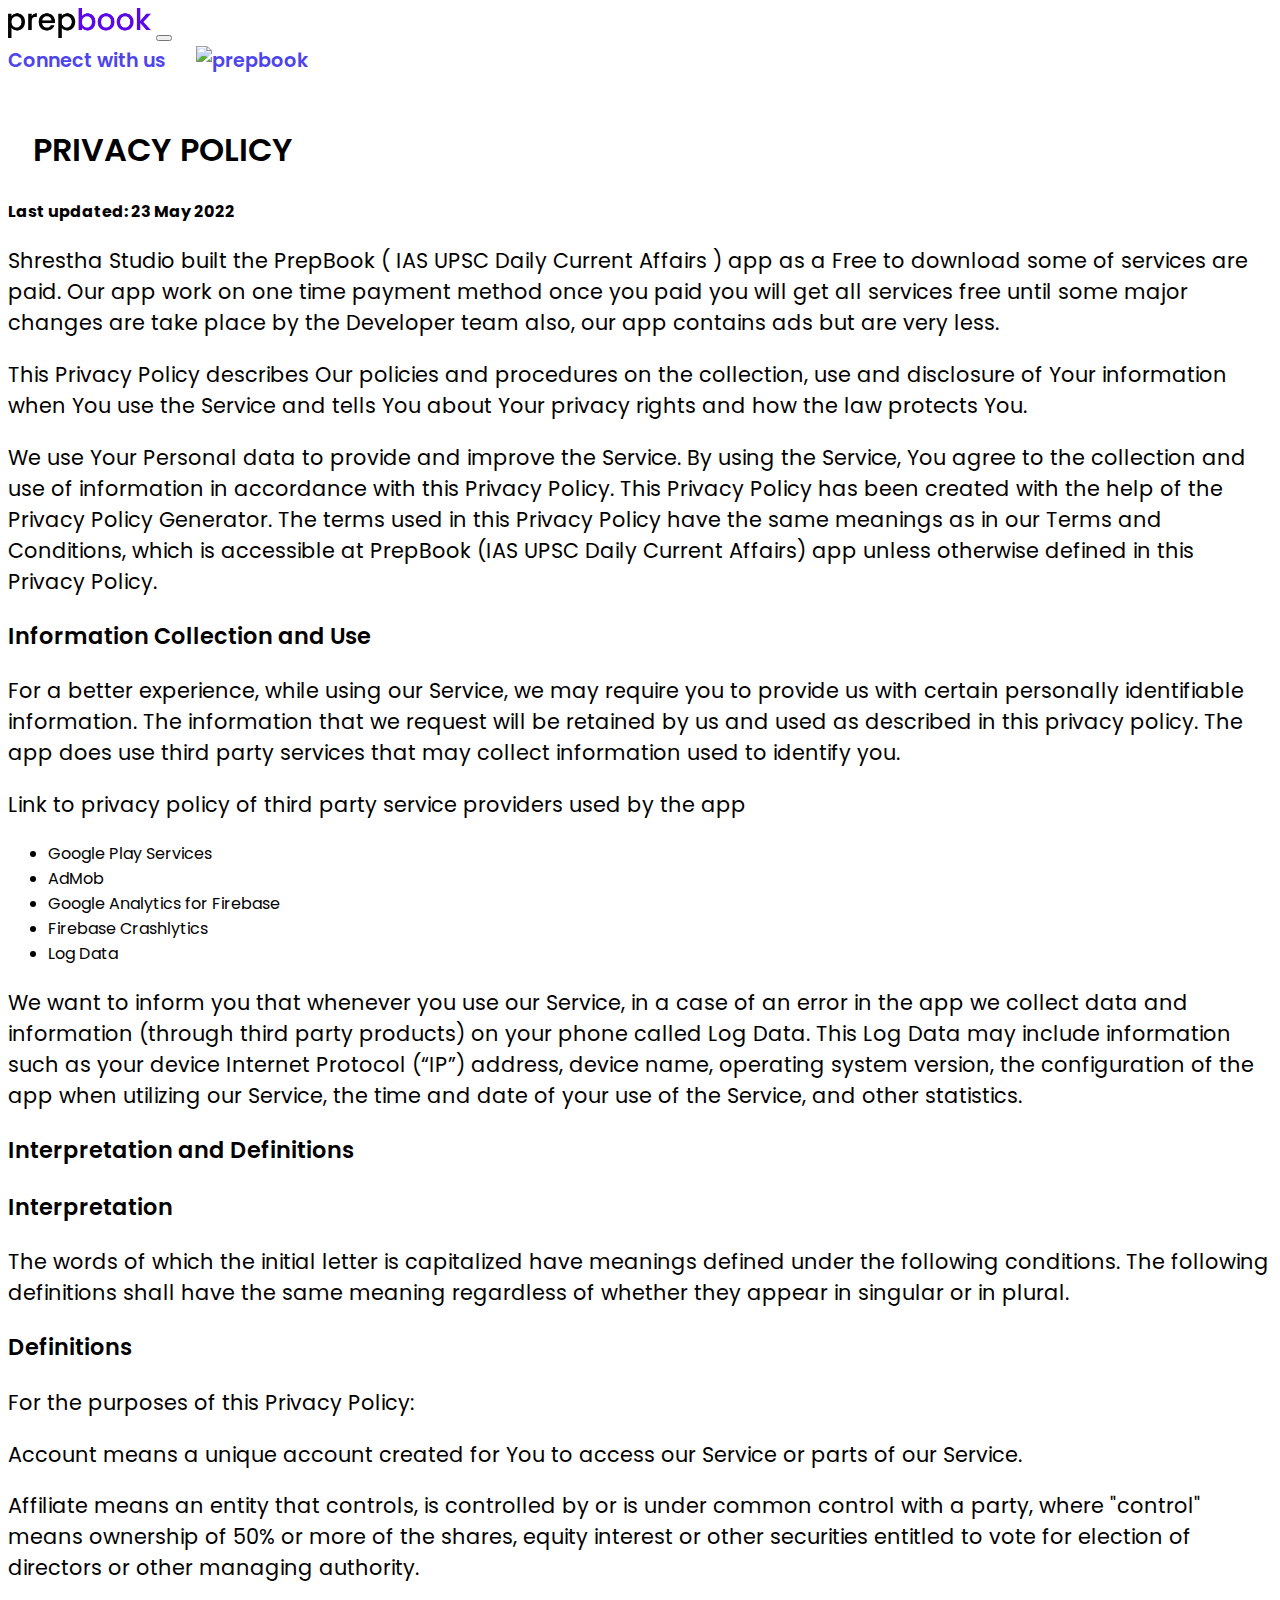
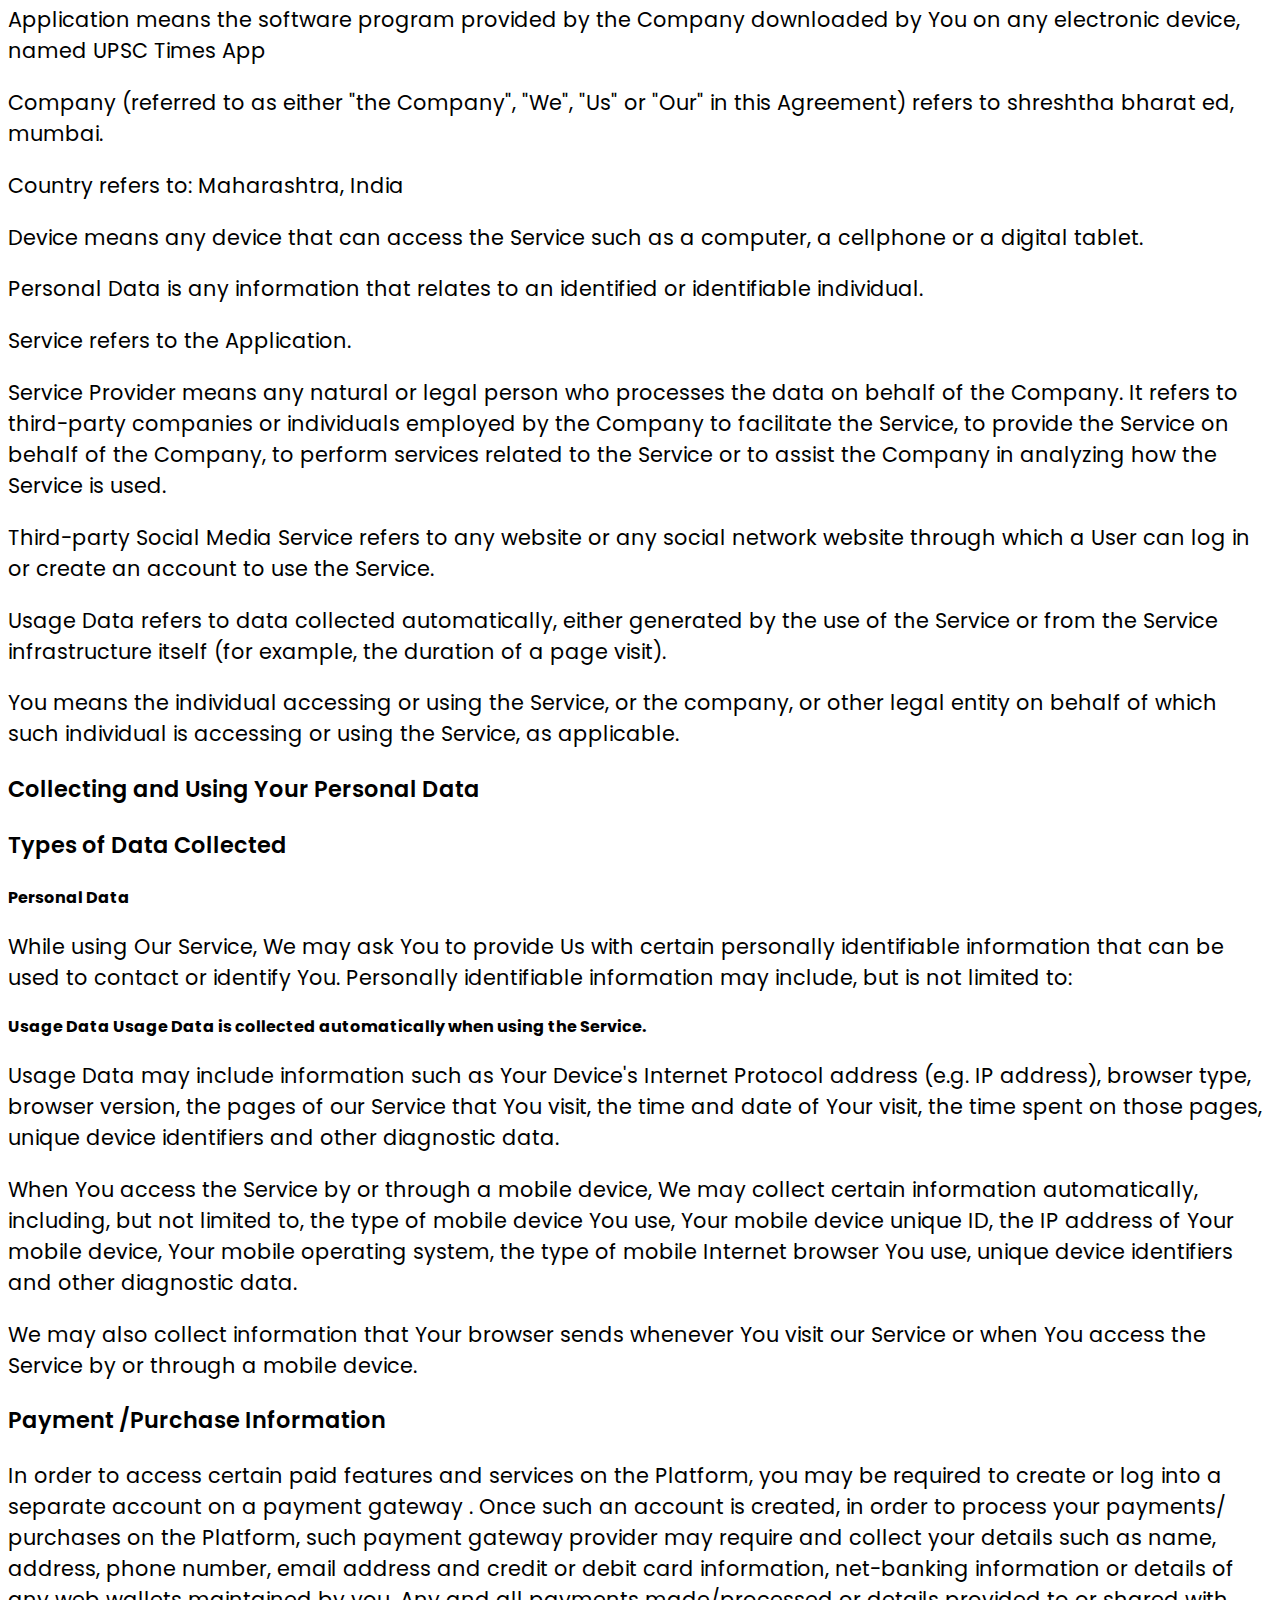
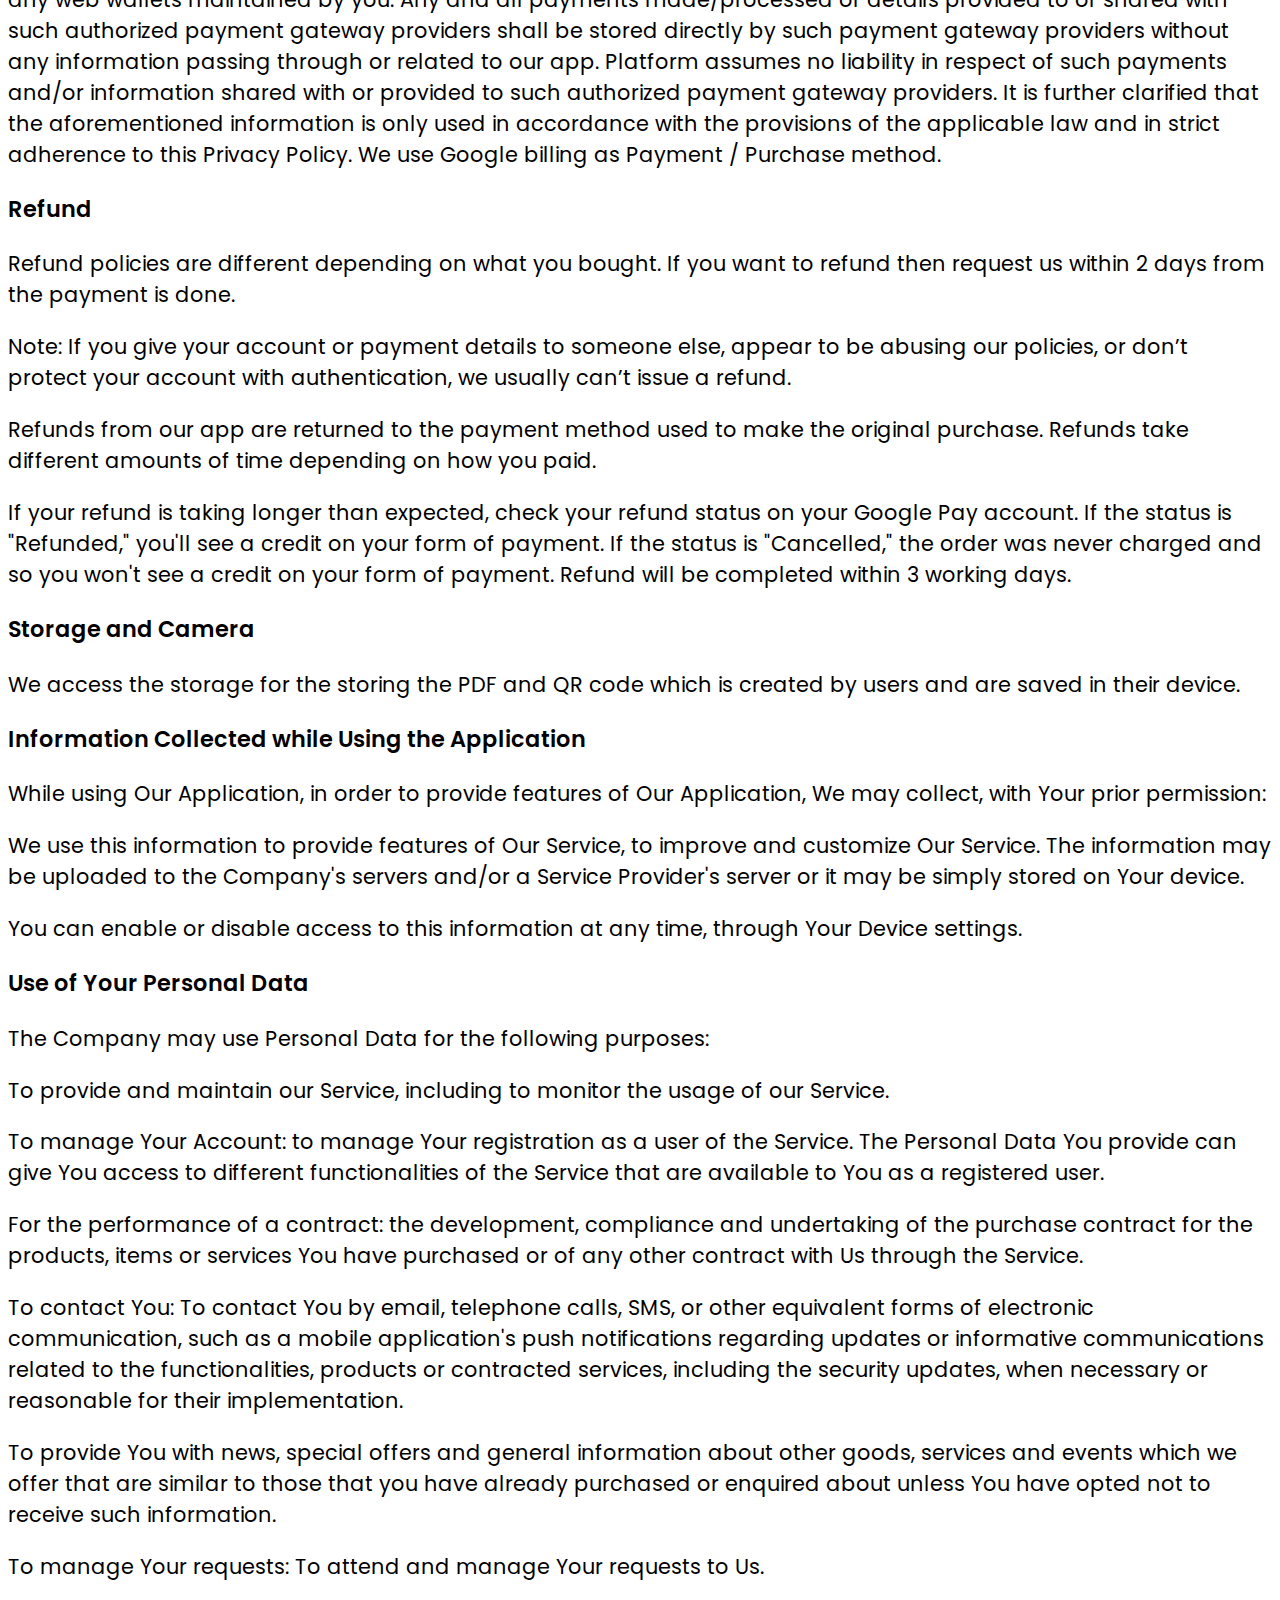
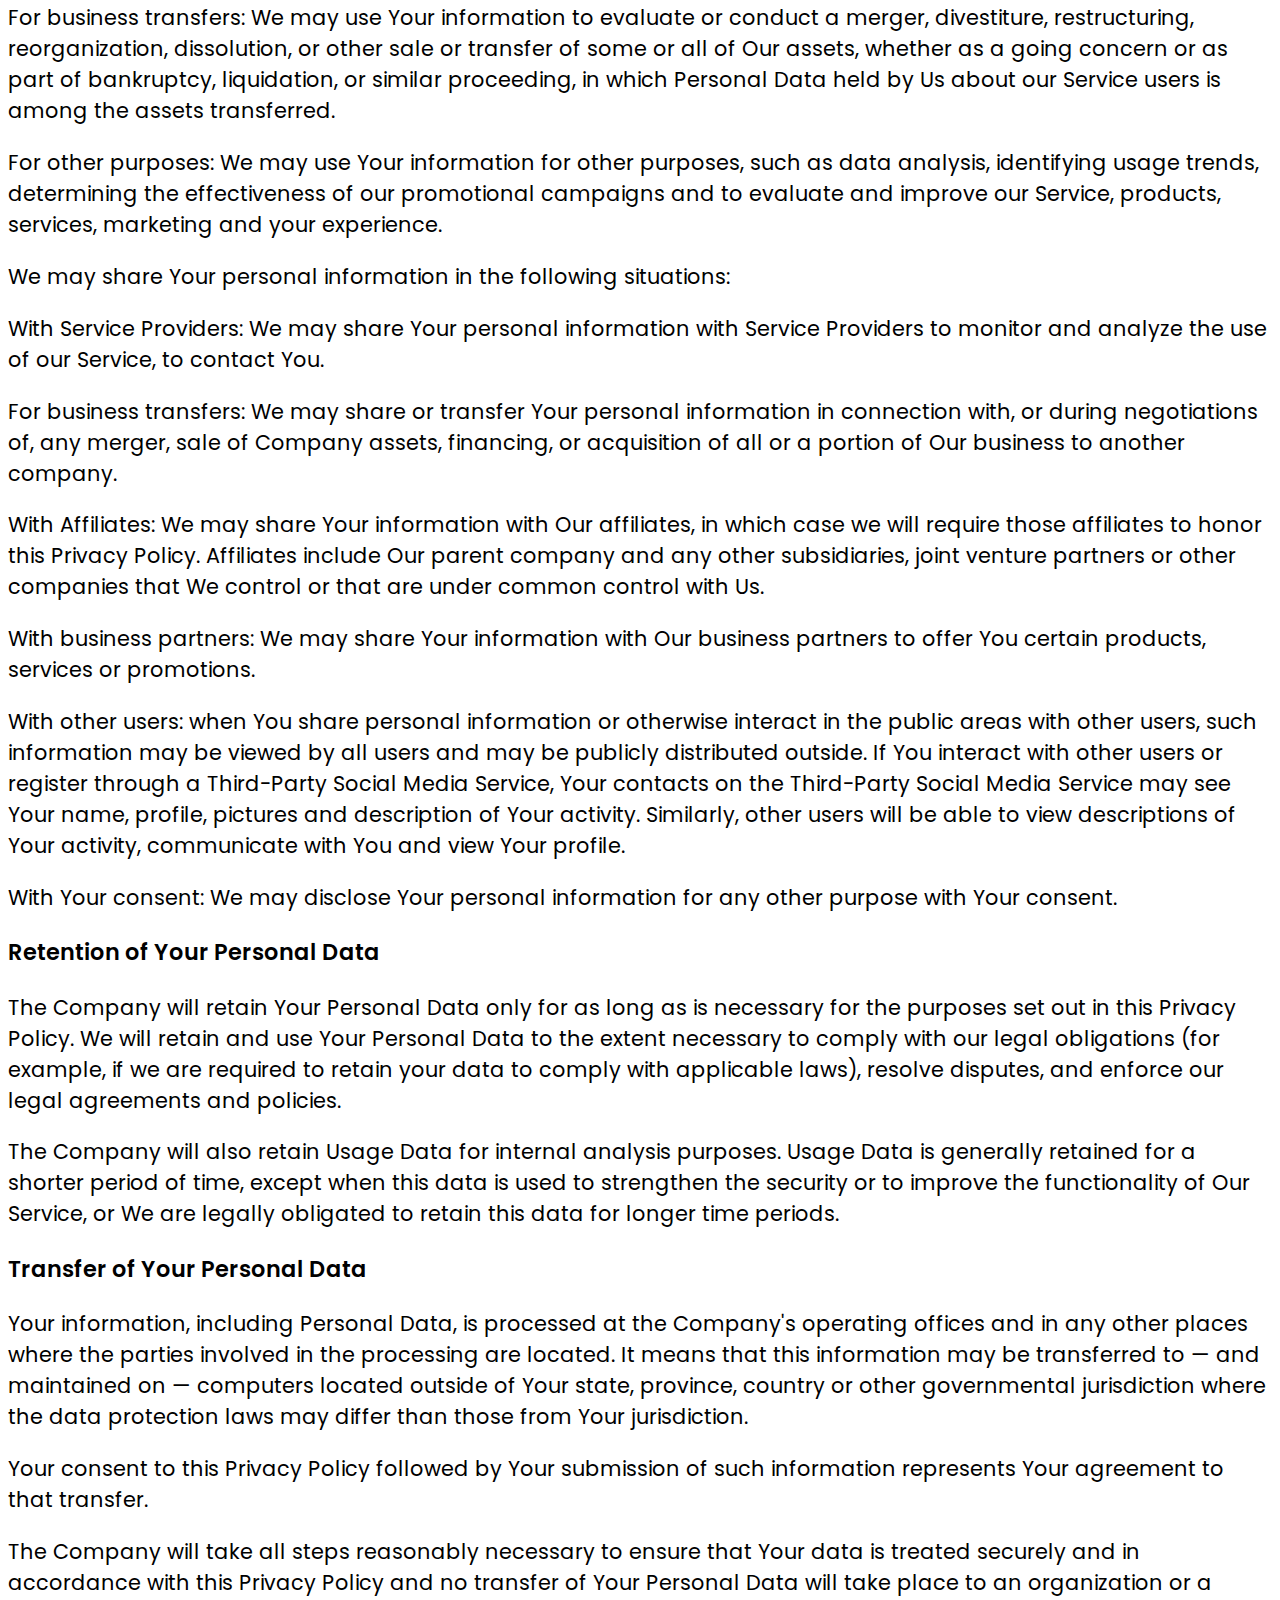
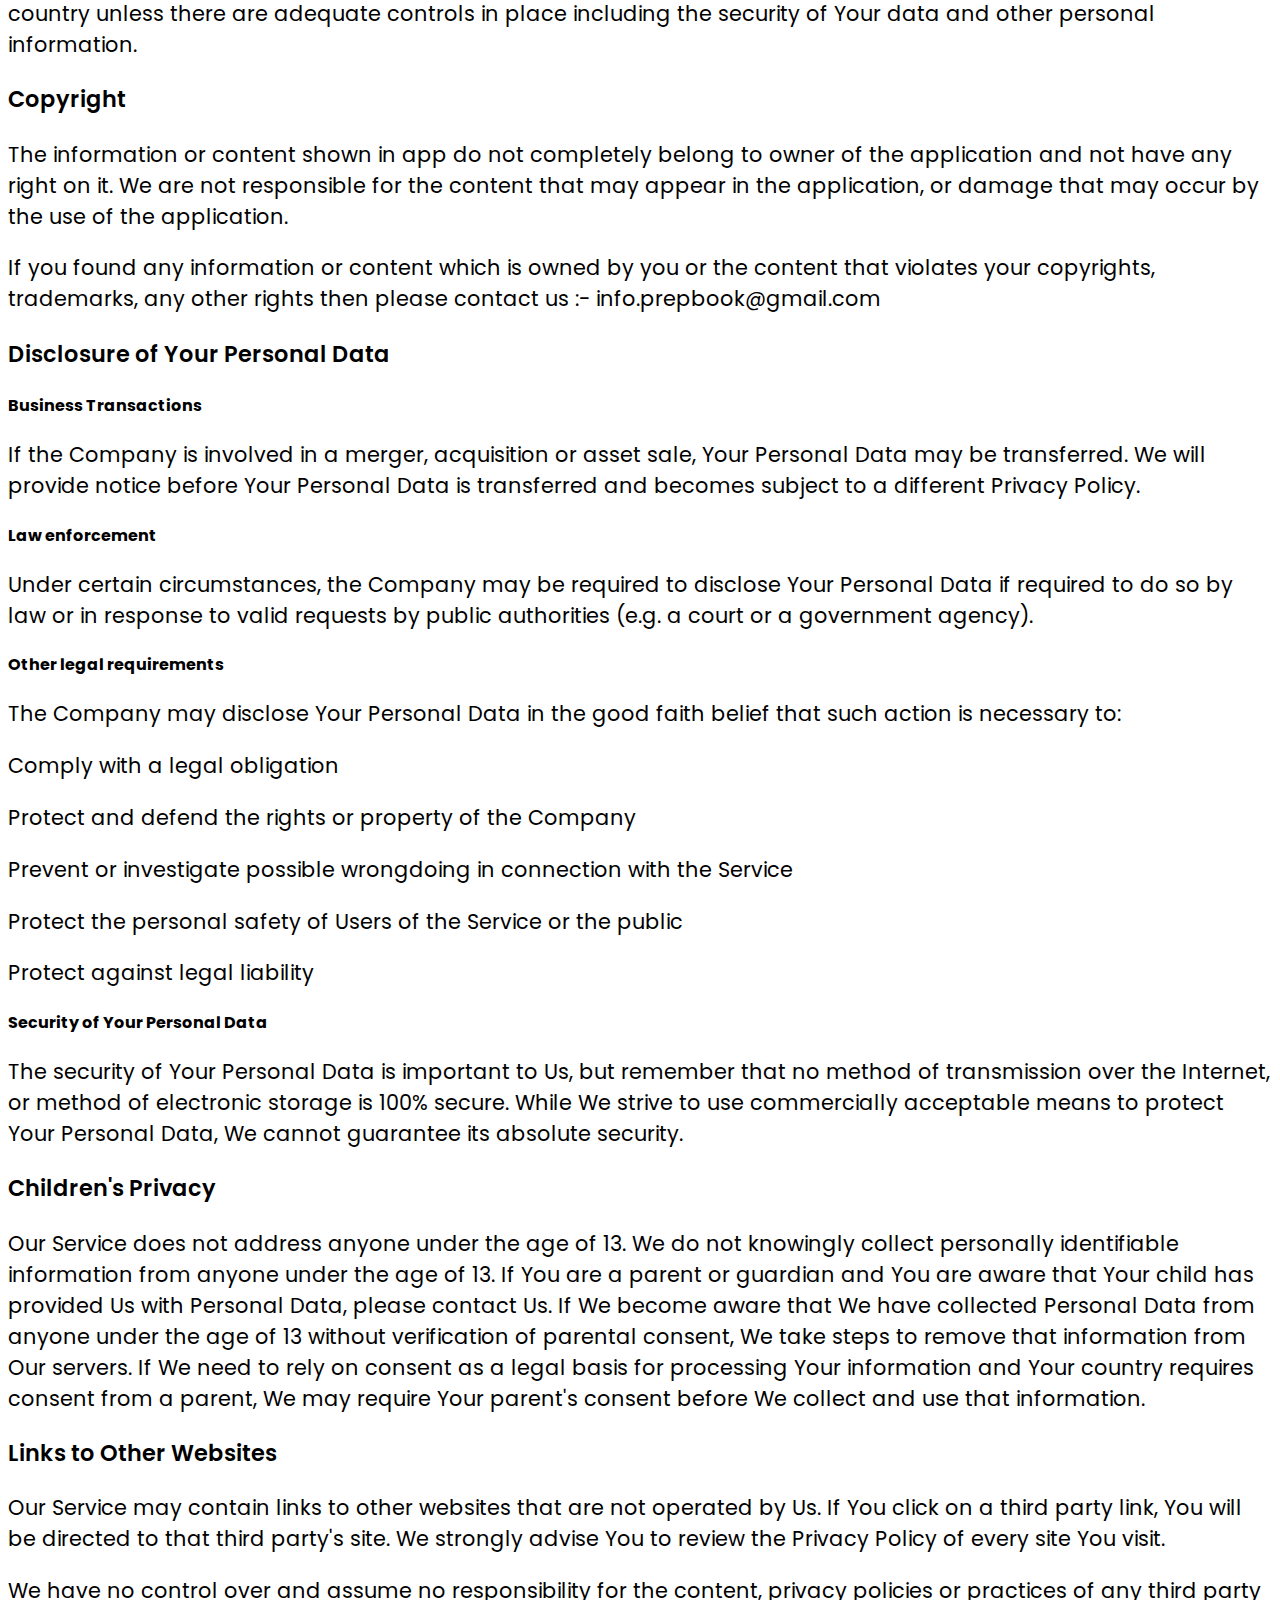
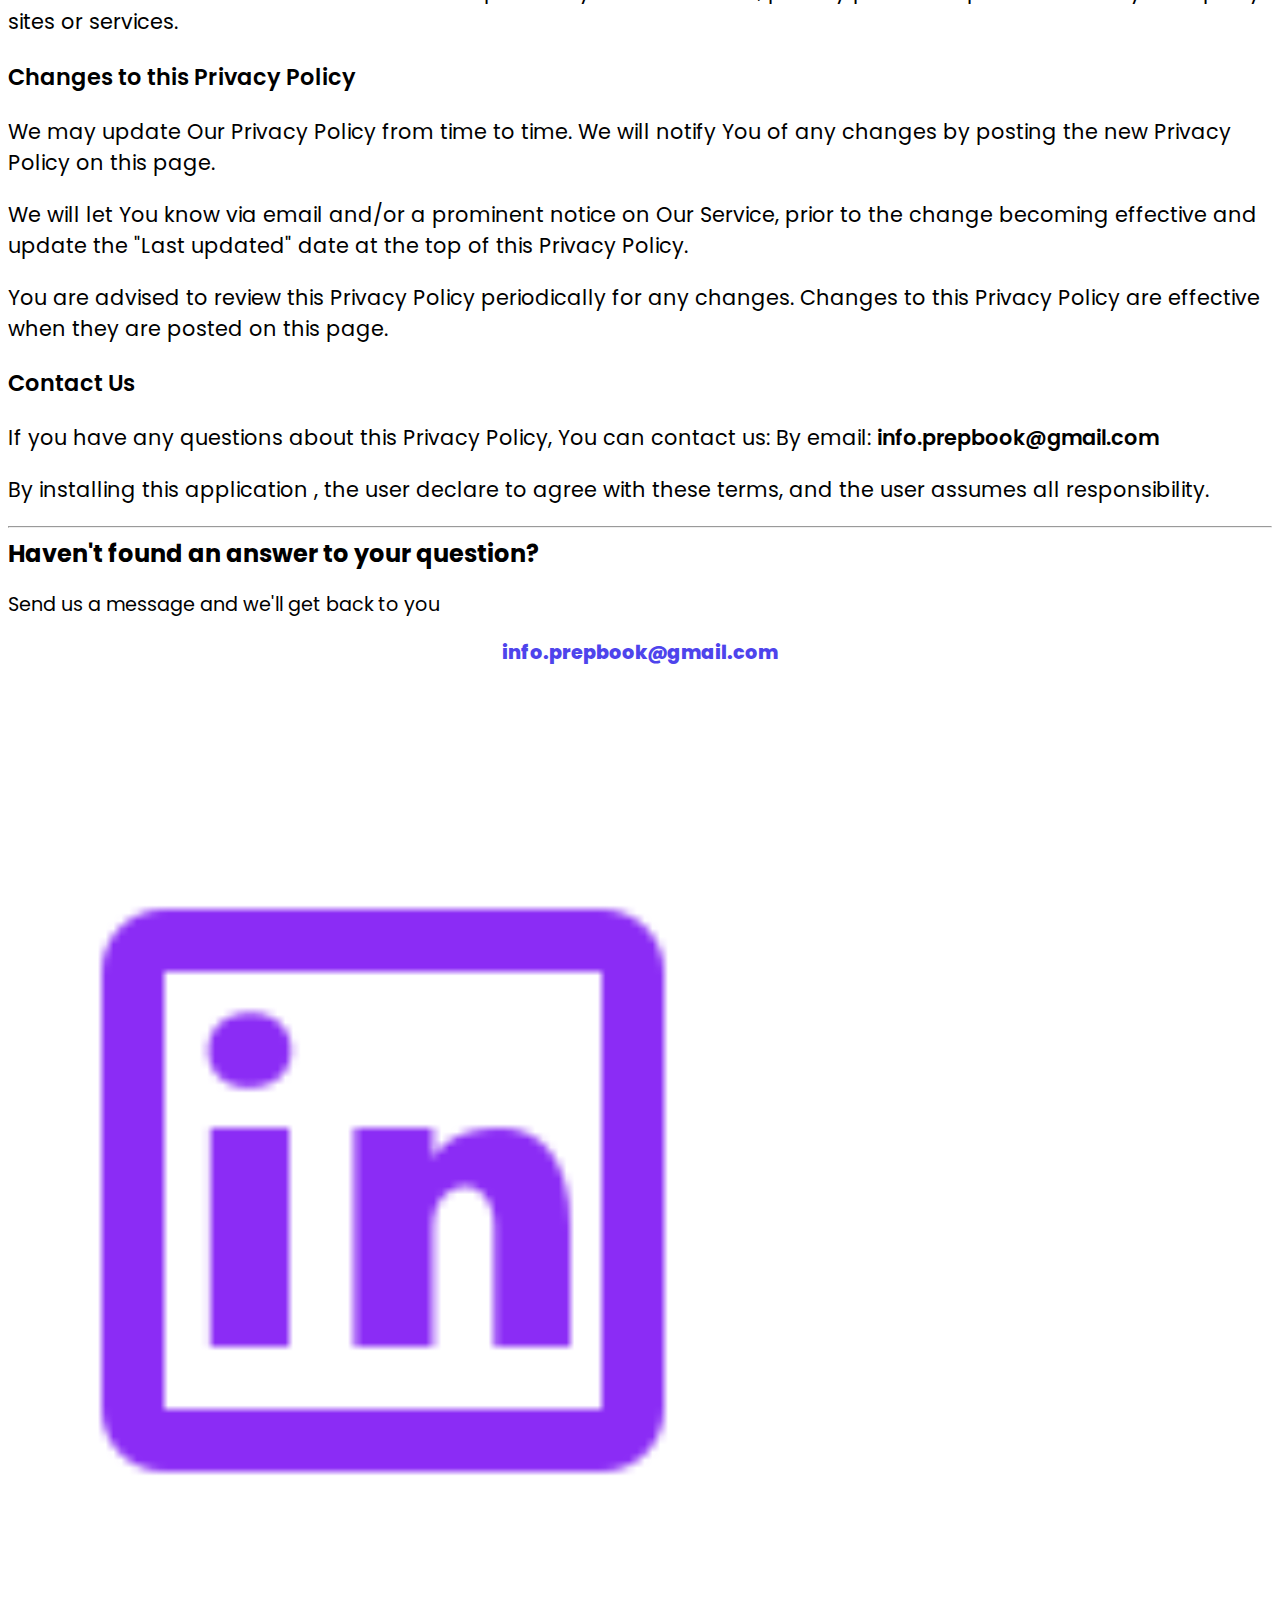
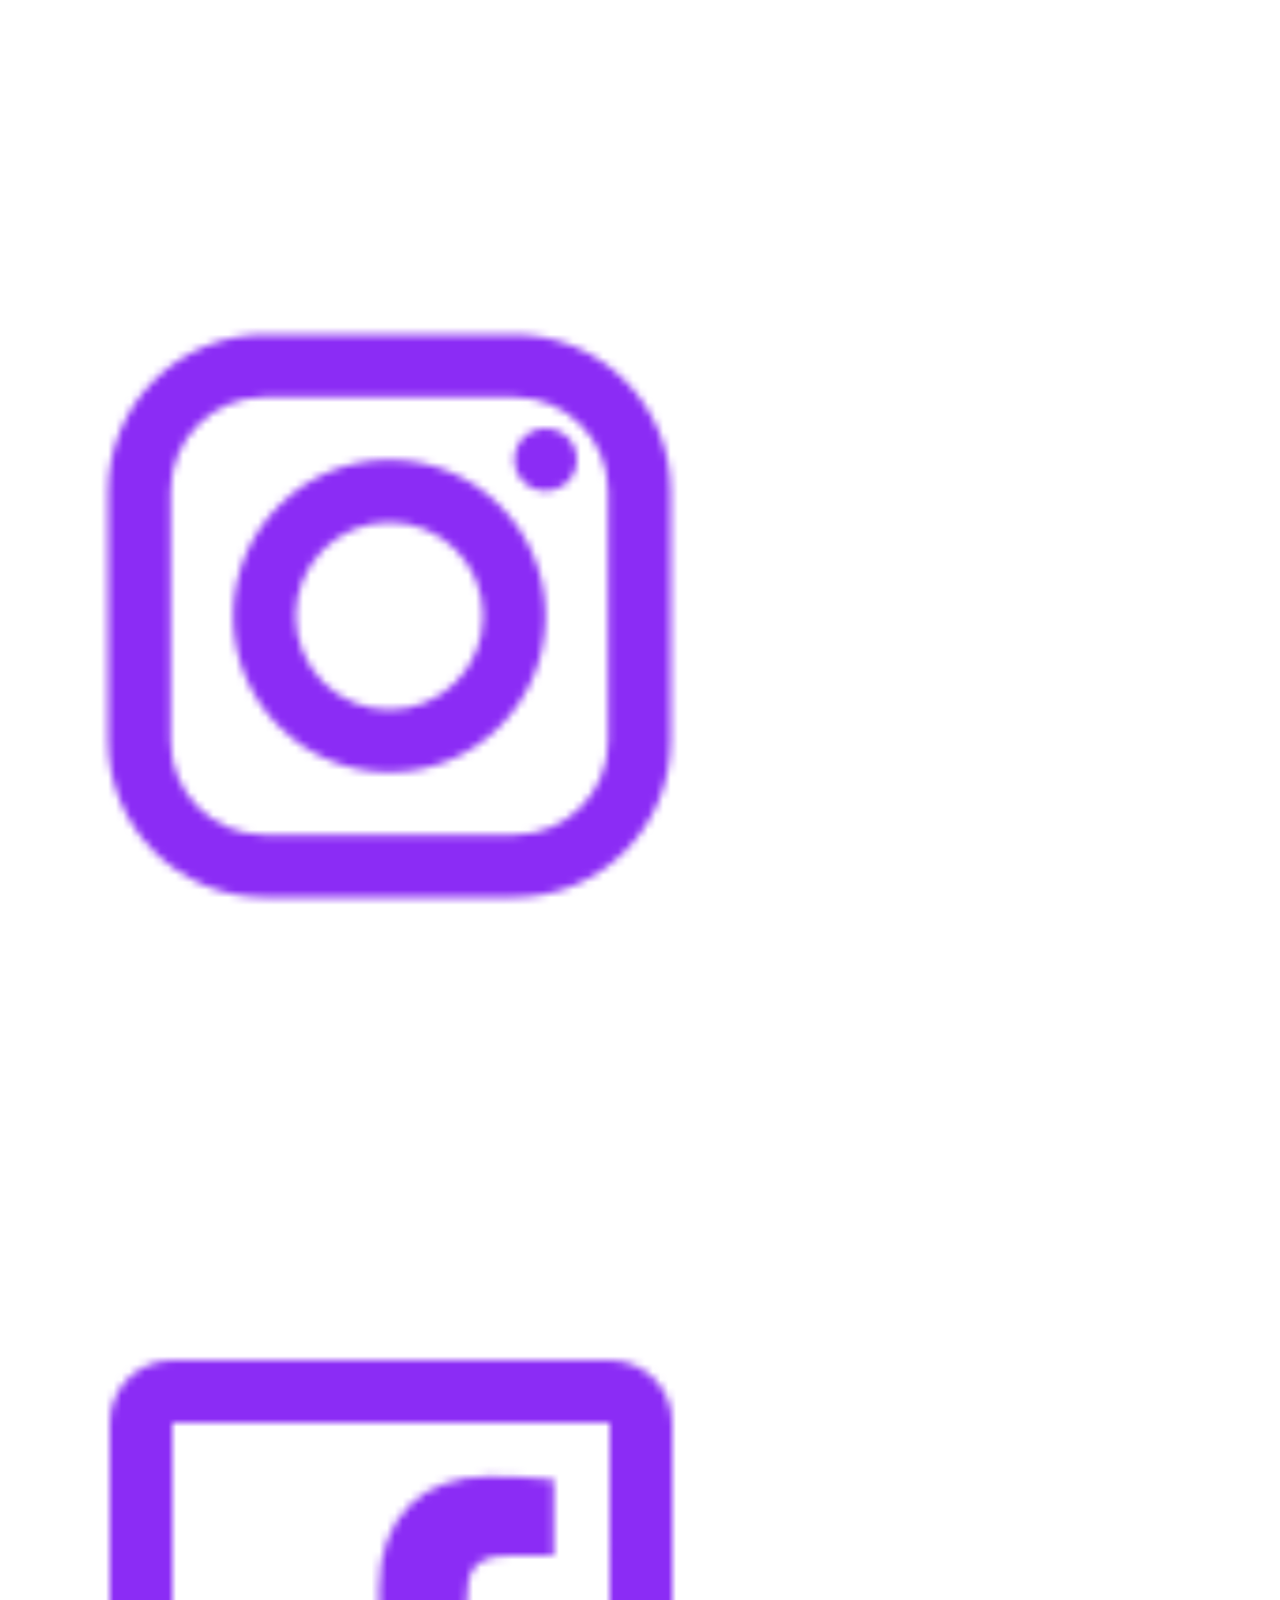
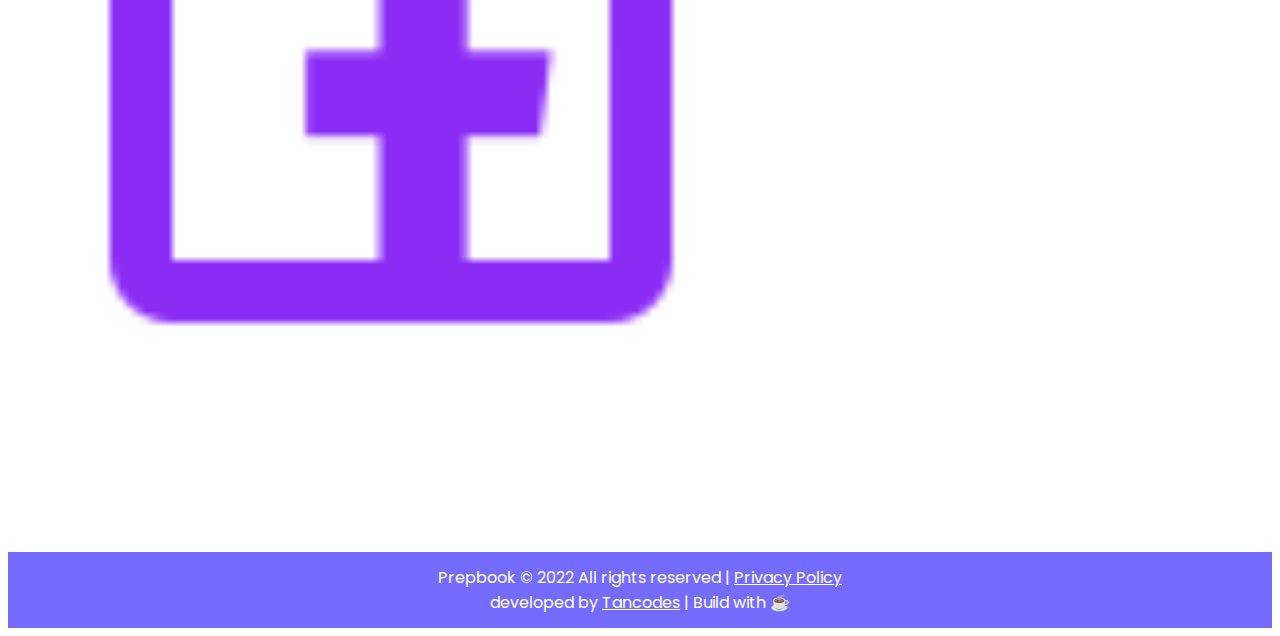
==== privacypolicy.html @ ccde42cd "updated code" ====
<!doctype html>
<html lang="en">
    <head>
        <meta charset="utf-8">
        <meta name="viewport" content="width=device-width, initial-scale=1.0">
        <meta http-equiv="x-ua-compatible" content="ie=edge"/>
        <meta name="HandheldFriendly" content="true"/> 
        <meta name="author" content="PrepBook" />
        <meta name="description" content="Top-grossing app in UPSC category"/>
        <meta name="keywords" content="UpscMpsc , UPSC, MPSC , upsctimes-app, PrepBook , news , notes, CSE, IAS , current affairs, GK" />
        <meta name="robots" content="index, follow" />
        <title>PrepBook | Privacy Policy </title>
    
        <!-- Fav icon -->
        <link rel="apple-touch-icon" sizes="180x180" href="favicon_io/apple-touch-icon.png">
        <link rel="icon" type="image/png" sizes="32x32" href="favicon_io/favicon-32x32.png">
        <link rel="icon" type="image/png" sizes="16x16" href="favicon_io/favicon-16x16.png">
        <link rel="icon" type="image/x-icon" href="favicon_io/favicon.ico">
        <link rel="manifest" href="favicon_io/site.webmanifest">
    
        <!-- Bootstrap 5.2 -->
        <link href="https://cdn.jsdelivr.net/npm/bootstrap@5.2.0-beta1/dist/css/bootstrap.min.css" rel="stylesheet" integrity="sha384-0evHe/X+R7YkIZDRvuzKMRqM+OrBnVFBL6DOitfPri4tjfHxaWutUpFmBp4vmVor" crossorigin="anonymous">
        <!-- Styles -->
        <link rel="stylesheet" href="./css/style.css" />
      </head>

  <body>
     <!-- MAIN CONTAINER -->
    <div class="container-fluid m-0 p-0">

        <!-- ------------------------------------ NAVBAR ------------------------------------  -->
        <nav class="navbar navbar-expand-lg navbar-light bg-light">
            <div class="container-fluid">
            <a class="navbar-brand" href="#">
                <img src="./images/prepbook transparent.png" alt="prepbook" height="30" class="d-inline-block align-text-top " />
            </a>
            <button class="navbar-toggler" type="button" data-bs-toggle="collapse" data-bs-target="#navbarNavAltMarkup" aria-controls="navbarNavAltMarkup" aria-expanded="false" aria-label="Toggle navigation">
                <span class="navbar-toggler-icon"></span>
            </button>
            <div class=" justify-content-end  collapse navbar-collapse " id="navbarNavAltMarkup">
                <div class="navbar-nav justify-content-end">
                <a class="nav-link active connect " aria-current="page" href="#connect">Connect with us</a>
                <a class="nav-link" href="https://play.google.com/store/apps/details?id=com.UpscMpsc.dev.timetoday"><img src="./images/download-btn.svg"  alt="prepbook"  class="d-inline-block align-text-center top-btn m-0 p-0 " /></a>
    
                </div>
            </div>
            </div>
        </nav>

        <!-- content -->
          <h2 class="text-center">PRIVACY POLICY</h2>
          <div class=" container-fluid p-3 privacy-policy">
            <h4>            
                Last updated: 23 May 2022 
            </h4>
            <p>
                Shrestha Studio built the PrepBook ( IAS UPSC Daily Current Affairs ) app as a Free to download some of services are paid. Our app work on one time payment method once you paid you will get all services free until some major changes are take place by the Developer team also, our app contains ads but are very less.
            </p>
            <p>   
                This Privacy Policy describes Our policies and procedures on the collection, use and disclosure of Your information when You use the Service and tells You about Your privacy rights and how the law protects You.
            </p> 
            <p>  
                We use Your Personal data to provide and improve the Service. By using the Service, You agree to the collection and use of information in accordance with this Privacy Policy. This Privacy Policy has been created with the help of the Privacy Policy Generator. The terms used in this Privacy Policy have the same meanings as in our Terms and Conditions, which is accessible at PrepBook (IAS UPSC Daily Current Affairs) app unless otherwise defined in this Privacy Policy. 
            </p> 
            <h3>
                Information Collection and Use
            </h3>  
            <p>  
                For a better experience, while using our Service, we may require you to provide us with certain personally identifiable information. The information that we request will be retained by us and used as described in this privacy policy. The app does use third party services that may collect information used to identify you.
            </p>
            <p>    
                
                Link to privacy policy of third party service providers used by the app
            </p>
            <ul>
                <li>Google Play Services</li>
                <li>AdMob</li>
                <li>Google Analytics for Firebase</li>
                <li>Firebase Crashlytics</li>
                <li>Log Data</li>
            </ul>   
            <p>               
                We want to inform you that whenever you use our Service, in a case of an error in the app we collect data and information (through third party products) on your phone called Log Data. This Log Data may include information such as your device Internet Protocol (“IP”) address, device name, operating system version, the configuration of the app when utilizing our Service, the time and date of your use of the Service, and other statistics. 
            </p>    
                <h3>Interpretation and Definitions</h3>
                
                <h3>Interpretation</h3>
                
            
            <p>
                The words of which the initial letter is capitalized have meanings defined under the following conditions. The following definitions shall have the same meaning regardless of whether they appear in singular or in plural.
            </p>

                <h3>Definitions</h3>
                
            <p>
                For the purposes of this Privacy Policy:
            </p> 
            <p>

                Account means a unique account created for You to access our Service or parts of our Service.
            </p> 
            <p>

                Affiliate means an entity that controls, is controlled by or is under common control with a party, where "control" means ownership of 50% or more of the shares, equity interest or other securities entitled to vote for election of directors or other managing authority.
            </p>
            <p>
  
                Application means the software program provided by the Company downloaded by You on any electronic device, named UPSC Times App
            </p>
            <p>
    
                Company (referred to as either "the Company", "We", "Us" or "Our" in this Agreement) refers to shreshtha bharat ed, mumbai.
            </p>
            <p>
                Country refers to: Maharashtra, India
            </p>
            <p>
    
                Device means any device that can access the Service such as a computer, a cellphone or a digital tablet.
            </p>
            <p>
    
                Personal Data is any information that relates to an identified or identifiable individual.
            </p>
            <p>
    
                Service refers to the Application.
            </p>
            <p>
    
                Service Provider means any natural or legal person who processes the data on behalf of the Company. It refers to third-party companies or individuals employed by the Company to facilitate the Service, to provide the Service on behalf of the Company, to perform services related to the Service or to assist the Company in analyzing how the Service is used.
            </p>
            <p>
    
                Third-party Social Media Service refers to any website or any social network website through which a User can log in or create an account to use the Service.
            </p>
            <p>
    
                Usage Data refers to data collected automatically, either generated by the use of the Service or from the Service infrastructure itself (for example, the duration of a page visit).
            </p>
            <p>
    
                You means the individual accessing or using the Service, or the company, or other legal entity on behalf of which such individual is accessing or using the Service, as applicable.
            </p>
            <h3>
    
                Collecting and Using Your Personal Data
            </h3>
            <h3>

                Types of Data Collected
            </h3>
            <h4>

                Personal Data
            </h4>
            <p>

                While using Our Service, We may ask You to provide Us with certain personally identifiable information that can be used to contact or identify You. Personally identifiable information may include, but is not limited to:
            </p>
            <h4>

                Usage Data
                Usage Data is collected automatically when using the Service.
            </h4>
            <p>

                Usage Data may include information such as Your Device's Internet Protocol address (e.g. IP address), browser type, browser version, the pages of our Service that You visit, the time and date of Your visit, the time spent on those pages, unique device identifiers and other diagnostic data.
            </p>
            <p>

                When You access the Service by or through a mobile device, We may collect certain information automatically, including, but not limited to, the type of mobile device You use, Your mobile device unique ID, the IP address of Your mobile device, Your mobile operating system, the type of mobile Internet browser You use, unique device identifiers and other diagnostic data.
            </p>
            <p>

                We may also collect information that Your browser sends whenever You visit our Service or when You access the Service by or through a mobile device.
            </p>
            <h3>

                Payment /Purchase Information
            </h3>
            <p>

                In order to access certain paid features and services on the Platform, you may be required to create or log into a separate account on a payment gateway . Once such an account is created, in order to process your payments/ purchases on the Platform, such payment gateway provider may require and collect your details such as name, address, phone number, email address and credit or debit card information, net-banking information or details of any web wallets maintained by you. Any and all payments made/processed or details provided to or shared with such authorized payment gateway providers shall be stored directly by such payment gateway providers without any information passing through or related to our app. Platform assumes no liability in respect of such payments and/or information shared with or provided to such authorized payment gateway providers. It is further clarified that the aforementioned information is only used in accordance with the provisions of the applicable law and in strict adherence to this Privacy Policy. We use Google billing as Payment / Purchase method.
            </p>
            <h3>

                Refund 
            </h3>
            <p>

                Refund policies are different depending on what you bought. If you want to refund then request us within 2 days from the payment is done.
            </p>
            <p>

                Note: If you give your account or payment details to someone else, appear to be abusing our policies, or don’t protect your account with authentication, we usually can’t issue a refund.
            </p>
            <p>

                Refunds from our app are returned to the payment method used to make the original purchase. Refunds take different amounts of time depending on how you paid. 
            </p>
            <p>

                If your refund is taking longer than expected, check your refund status on your Google Pay account. If the status is "Refunded," you'll see a credit on your form of payment. If the status is "Cancelled," the order was never charged and so you won't see a credit on your form of payment. Refund will be completed within 3 working days.
            </p>
            <h3>

                Storage and Camera 
            </h3>
            <p>

                We access the storage for the storing the PDF and QR code which is created by users and are saved in their device.
            </p>
            <h3>

                Information Collected while Using the Application
            </h3>
            <p>

                While using Our Application, in order to provide features of Our Application, We may collect, with Your prior permission:
            </p>
            <p>

                We use this information to provide features of Our Service, to improve and customize Our Service. The information may be uploaded to the Company's servers and/or a Service Provider's server or it may be simply stored on Your device.
            </p>
            <p>

                You can enable or disable access to this information at any time, through Your Device settings.
            </p>
            <h3>

                Use of Your Personal Data
            </h3>
            <p>

                The Company may use Personal Data for the following purposes:
            </p>
            <p>

                To provide and maintain our Service, including to monitor the usage of our Service.
            </p>
            <p>

                To manage Your Account: to manage Your registration as a user of the Service. The Personal Data You provide can give You access to different functionalities of the Service that are available to You as a registered user.
            </p>
            <p>

                For the performance of a contract: the development, compliance and undertaking of the purchase contract for the products, items or services You have purchased or of any other contract with Us through the Service.
            </p>
            <p>

                To contact You: To contact You by email, telephone calls, SMS, or other equivalent forms of electronic communication, such as a mobile application's push notifications regarding updates or informative communications related to the functionalities, products or contracted services, including the security updates, when necessary or reasonable for their implementation.
            </p>
            <p>

                To provide You with news, special offers and general information about other goods, services and events which we offer that are similar to those that you have already purchased or enquired about unless You have opted not to receive such information.
            </p>
            <p>

                To manage Your requests: To attend and manage Your requests to Us.
            </p>
            <p>

                For business transfers: We may use Your information to evaluate or conduct a merger, divestiture, restructuring, reorganization, dissolution, or other sale or transfer of some or all of Our assets, whether as a going concern or as part of bankruptcy, liquidation, or similar proceeding, in which Personal Data held by Us about our Service users is among the assets transferred.
            </p>
            <p>

                For other purposes: We may use Your information for other purposes, such as data analysis, identifying usage trends, determining the effectiveness of our promotional campaigns and to evaluate and improve our Service, products, services, marketing and your experience.
            </p>
            <p>

                We may share Your personal information in the following situations:
            </p>
            <p>

                With Service Providers: We may share Your personal information with Service Providers to monitor and analyze the use of our Service, to contact You.
            </p>
            <p>

                For business transfers: We may share or transfer Your personal information in connection with, or during negotiations of, any merger, sale of Company assets, financing, or acquisition of all or a portion of Our business to another company.
            </p>
            <p>

                With Affiliates: We may share Your information with Our affiliates, in which case we will require those affiliates to honor this Privacy Policy. Affiliates include Our parent company and any other subsidiaries, joint venture partners or other companies that We control or that are under common control with Us.
            </p>
            <p>

                With business partners: We may share Your information with Our business partners to offer You certain products, services or promotions.
            </p>
            <p>

                With other users: when You share personal information or otherwise interact in the public areas with other users, such information may be viewed by all users and may be publicly distributed outside. If You interact with other users or register through a Third-Party Social Media Service, Your contacts on the Third-Party Social Media Service may see Your name, profile, pictures and description of Your activity. Similarly, other users will be able to view descriptions of Your activity, communicate with You and view Your profile.
            </p>
            <p>

                With Your consent: We may disclose Your personal information for any other purpose with Your consent.
            </p>
            <h3>

                Retention of Your Personal Data
            </h3>
            <p>

                The Company will retain Your Personal Data only for as long as is necessary for the purposes set out in this Privacy Policy. We will retain and use Your Personal Data to the extent necessary to comply with our legal obligations (for example, if we are required to retain your data to comply with applicable laws), resolve disputes, and enforce our legal agreements and policies.
            </p>
            <p>

                The Company will also retain Usage Data for internal analysis purposes. Usage Data is generally retained for a shorter period of time, except when this data is used to strengthen the security or to improve the functionality of Our Service, or We are legally obligated to retain this data for longer time periods.
            </p>
            <h3>

                Transfer of Your Personal Data
            </h3>
            <p>

                Your information, including Personal Data, is processed at the Company's operating offices and in any other places where the parties involved in the processing are located. It means that this information may be transferred to — and maintained on — computers located outside of Your state, province, country or other governmental jurisdiction where the data protection laws may differ than those from Your jurisdiction.
            </p>
            <p>

                Your consent to this Privacy Policy followed by Your submission of such information represents Your agreement to that transfer.
            </p>
            <p>

                The Company will take all steps reasonably necessary to ensure that Your data is treated securely and in accordance with this Privacy Policy and no transfer of Your Personal Data will take place to an organization or a country unless there are adequate controls in place including the security of Your data and other personal information.
            </p>
            <h3>

                Copyright
            </h3>
            <p>

                The information or content shown in app do not completely belong to owner of the application and not have any right on it. We are not responsible for the content that may appear in the application, or damage that may occur by the use of the application.
            </p>
            <p>

                If you found any information or content which is owned by you  or the content that violates your copyrights, trademarks,  any other rights then please contact us :- info.prepbook@gmail.com
            </p>
            <h3>

                Disclosure of Your Personal Data
            </h3>
            <h4>

                Business Transactions
            </h4>
            <p>

                If the Company is involved in a merger, acquisition or asset sale, Your Personal Data may be transferred. We will provide notice before Your Personal Data is transferred and becomes subject to a different Privacy Policy.
            </p>
            <h4>

                Law enforcement
            </h4>
            <p>

                Under certain circumstances, the Company may be required to disclose Your Personal Data if required to do so by law or in response to valid requests by public authorities (e.g. a court or a government agency).
            </p>
            <h4>

                Other legal requirements
            </h4>
            <p>
 
                The Company may disclose Your Personal Data in the good faith belief that such action is necessary to:
            </p>
            <p>

                Comply with a legal obligation
            </p>
            <p>

                Protect and defend the rights or property of the Company
            </p>
            <p>

                Prevent or investigate possible wrongdoing in connection with the Service
            </p>
            <p>

                Protect the personal safety of Users of the Service or the public
            </p>
            <p>

                Protect against legal liability
            </p>
            <h4>

                Security of Your Personal Data
            </h4>
            <p>

                The security of Your Personal Data is important to Us, but remember that no method of transmission over the Internet, or method of electronic storage is 100% secure. While We strive to use commercially acceptable means to protect Your Personal Data, We cannot guarantee its absolute security.
            </p>
            <h3>

                Children's Privacy
            </h3>
            <p>

                Our Service does not address anyone under the age of 13. We do not knowingly collect personally identifiable information from anyone under the age of 13. If You are a parent or guardian and You are aware that Your child has provided Us with Personal Data, please contact Us. If We become aware that We have collected Personal Data from anyone under the age of 13 without verification of parental consent, We take steps to remove that information from Our servers. If We need to rely on consent as a legal basis for processing Your information and Your country requires consent from a parent, We may require Your parent's consent before We collect and use that information.
            </p>
            <h3>

                Links to Other Websites
            </h3>
            <p>

                Our Service may contain links to other websites that are not operated by Us. If You click on a third party link, You will be directed to that third party's site. We strongly advise You to review the Privacy Policy of every site You visit.
            </p>
            <p>

                We have no control over and assume no responsibility for the content, privacy policies or practices of any third party sites or services.
            </p>
            <h3>

                Changes to this Privacy Policy
            </h3>
            <p>

                We may update Our Privacy Policy from time to time. We will notify You of any changes by posting the new Privacy Policy on this page.
            </p>
            <p>

                We will let You know via email and/or a prominent notice on Our Service, prior to the change becoming effective and update the "Last updated" date at the top of this Privacy Policy.
            </p>
            <p>

                You are advised to review this Privacy Policy periodically for any changes. Changes to this Privacy Policy are effective when they are posted on this page.
            </p>
            <h3>

                Contact Us
            </h3>
            <p>

            If you have any questions about this Privacy Policy, You can contact us: By email: <span style="font-weight: 600;">info.prepbook@gmail.com</span> 
            </p>
            <p>

                By installing this application , the user declare to agree with these terms, and the user assumes all responsibility.
                     
                </p>
          </div>

          <hr />

        <!-- ------------------------------------ FOOTER ------------------------------------  -->
        <div class="d-flex flex-column footer justify-content-center align-items-center mt-4" id="connect">
            <div class="footer-1 text-center mb-3">
            <span>Haven't found an answer to your question?</span>
            <p>Send us a message and we'll get back to you</p>
            </div>
            <!-- <div class="footer-2">
            <a href="#">info.prepbook@gmail.com</a>
            </div> -->
            <div class="footer-3 text-center mb-3">
            <h3 class="text-center mb-3">info.prepbook@gmail.com</h3>
            <div class="d-flex  justify-content-evenly mb-3 ">
                <div><a href="https://www.linkedin.com/company/upsctimes-app/"> <img src="./images/icon_linkedin.svg" alt="linkedin"  class="d-inline-block align-text-top " /></a></div>
                <div><a href="https://www.instagram.com/prepbook.app/"> <img src="./images/icon_instagram.svg" alt="instagram"  class="d-inline-block align-text-top " /></a></div>          
            
                <div><a href="https://www.facebook.com/prepbook.readingg"> <img src="./images/icon_facebook.svg" alt="facebook"  class="d-inline-block align-text-top " /></a></div>
            </div>
            
            </div>
        </div>
        <!-- bottom footer -->
        <div class="bottom">
            Prepbook © 2022 All rights reserved | <a href="./privacypolicy.html"> <u>Privacy Policy</u></a> <br/> developed by <a href="http://tancodes.atspace.cc/"> <u>Tancodes</u> </a> | Build with ☕
        </div>
    </div>

    <!-- ----------------------- SCRIPTS ----------------------------->
    <script src="https://cdn.jsdelivr.net/npm/bootstrap@5.2.0-beta1/dist/js/bootstrap.bundle.min.js" integrity="sha384-pprn3073KE6tl6bjs2QrFaJGz5/SUsLqktiwsUTF55Jfv3qYSDhgCecCxMW52nD2" crossorigin="anonymous"></script>
  </body>
</html>
---- css/style.css ----
@import url('https://fonts.googleapis.com/css2?family=Poppins:wght@200;300;400;500;600;900&display=swap');

*,
::after,
::before {
    box-sizing: border-box;
    font-family: 'Poppins', sans-serif;
}

html {
    scroll-behavior: smooth
}

/* anchors */
a {
    text-decoration: none;
    color: rgba(78, 68, 236, 1);
}

a:hover { 
    color: rgba(78, 68, 236, 1);
    text-decoration:none; 
    cursor:pointer;  
}

/* COVER IMAGE */
.cover-photo{
    height: 85vh;
    width: 100%;
}

/* ------------------------------------------------ NAV BAR ------------------------------------------------ */
.navbar{
    font-weight: 600;
    font-size: 1.2rem;
}
.navbar-nav{
    width: 40%;
}
.connect{
    margin-right: 5%;
}
h2{
    font-size: 2rem;
    margin: 4% 2% 2% 2%;
    font-weight: 600;
}
p{
    font-size: 1.3rem;
}
.top-btn{
    height: 5vh;

}

/* ------------------------------------------------ MODAL FOR PREMIUM ------------------------------------------------ */
.text-yellow{
    color: yellow;
}

.download-btn{
    width:  50%;
}

.card-icon{
    width: 3rem;
    height: 3rem;
}

/* ------------------------------------------------ Features Section ------------------------------------------------ */
.features-div{
    margin-bottom: 2%;
}
.feature-div img{
    width: 80%;
}

/* ----------------------  Quest for Excellence : CENTER SECTION -------------------------------*/
/*  creating diff image - right */
.console-cover{
    filter: drop-shadow(9px 9px 9px rgba(0, 0, 0, 0.25));
    border-radius: 10px;
    height: 65vh;
}
.inner-flex{
    width: 70%;
}
.inner-flex div{
    padding: 0 0 1% 4%;
}
.shorter-div{
    font-size: 2.8rem;
    font-stretch: expanded;  
    font-weight: bolder;
}
.outer-flex{
    box-shadow: 5px 5px 25px rgba(0, 0, 0, 0.25);
    width: 70%;
    margin-top: 1%;
    height: 70vh;
    justify-content: center;
    border-radius: 10px;
}

/* tagline */
.slg{
    margin: 1%;
    padding: 2%;
}

h3{
    text-align: center;
    color: rgba(78, 68, 236, 1);
    font-style: normal;
    font-weight: 800;
    font-size: 1.4rem;
}

/* ------------------------------------------------ FOOTER ------------------------------------------------ */
.footer-1 span{
    font-size: 1.5rem;
    font-weight: bolder;
}
.footer-1 p{
    font-size: 1.2rem;
}
.footer-3 img{
    width: 60%;
}
.footer-3 h3{
    font-size: 1.2rem;
}
.bottom{
    background-color: rgba(108, 99, 255, 0.94)
    ;
    text-align: center;
    color: #ffffff;
    padding:1%;
}
.bottom a{
    color: #ffffff;
}

.footer-icon-div div img:hover {
    transform: rotate(180deg);
    transition: transform .5s linear;
}

/* ------------------------------------------------ MOBILE VIEW CSS ------------------------------------------------ */
.cover-text{
    font-size: 1.8rem;
    font-weight: 600;
    margin: 2% 0 4% 0;
}
.prep{
    font-weight: 400;
}
.book{
    font-weight: 400;
    color: rgba(59, 31, 228, 1);
}

.mobile-top{
    margin-bottom: 4%;
}
.mobile-console{
    max-height: 60vh;
    width: 100%;
    margin: 4% 0 4% 0 ;
}

.mobile-download-btn{
    height: 7vh;
    margin: 4% 0 0 0 ;
}
.mobile-foot{
    font-size: 0.8rem;
}
.foot-text{
    font-weight: 600;
}
.mobile-cover{
    display: none;
  }

/* text animation in mobile */
.text-animation1 ::after {
    content: "";
    position: relative
}
/* ------------------------------------------------ END OF MOBILE VIEW CSS ------------------------------------------------ */

/* privacy policy */
.privacy-policy h3{
    color: #000000;
    text-align: left;
    font-weight: 600;
}

/* ---- Media Queries - change the design at 823px for mobile device */
@media only screen and (max-width: 823px) {
  .desktop-cover, .navbar, .features-div, .footer-1, .footer-3, .slg, .reviews, .outer-flex, .outer-flex .inner-flex, .inner-flex div,  .bottom , .quest-class , .mySwiper{
    display:  none;
  }
  .privacy-policy p{
    font-size: 0.8rem;
  }
  .mobile-cover{
    display: block;
    margin-top: 5%;
}
}
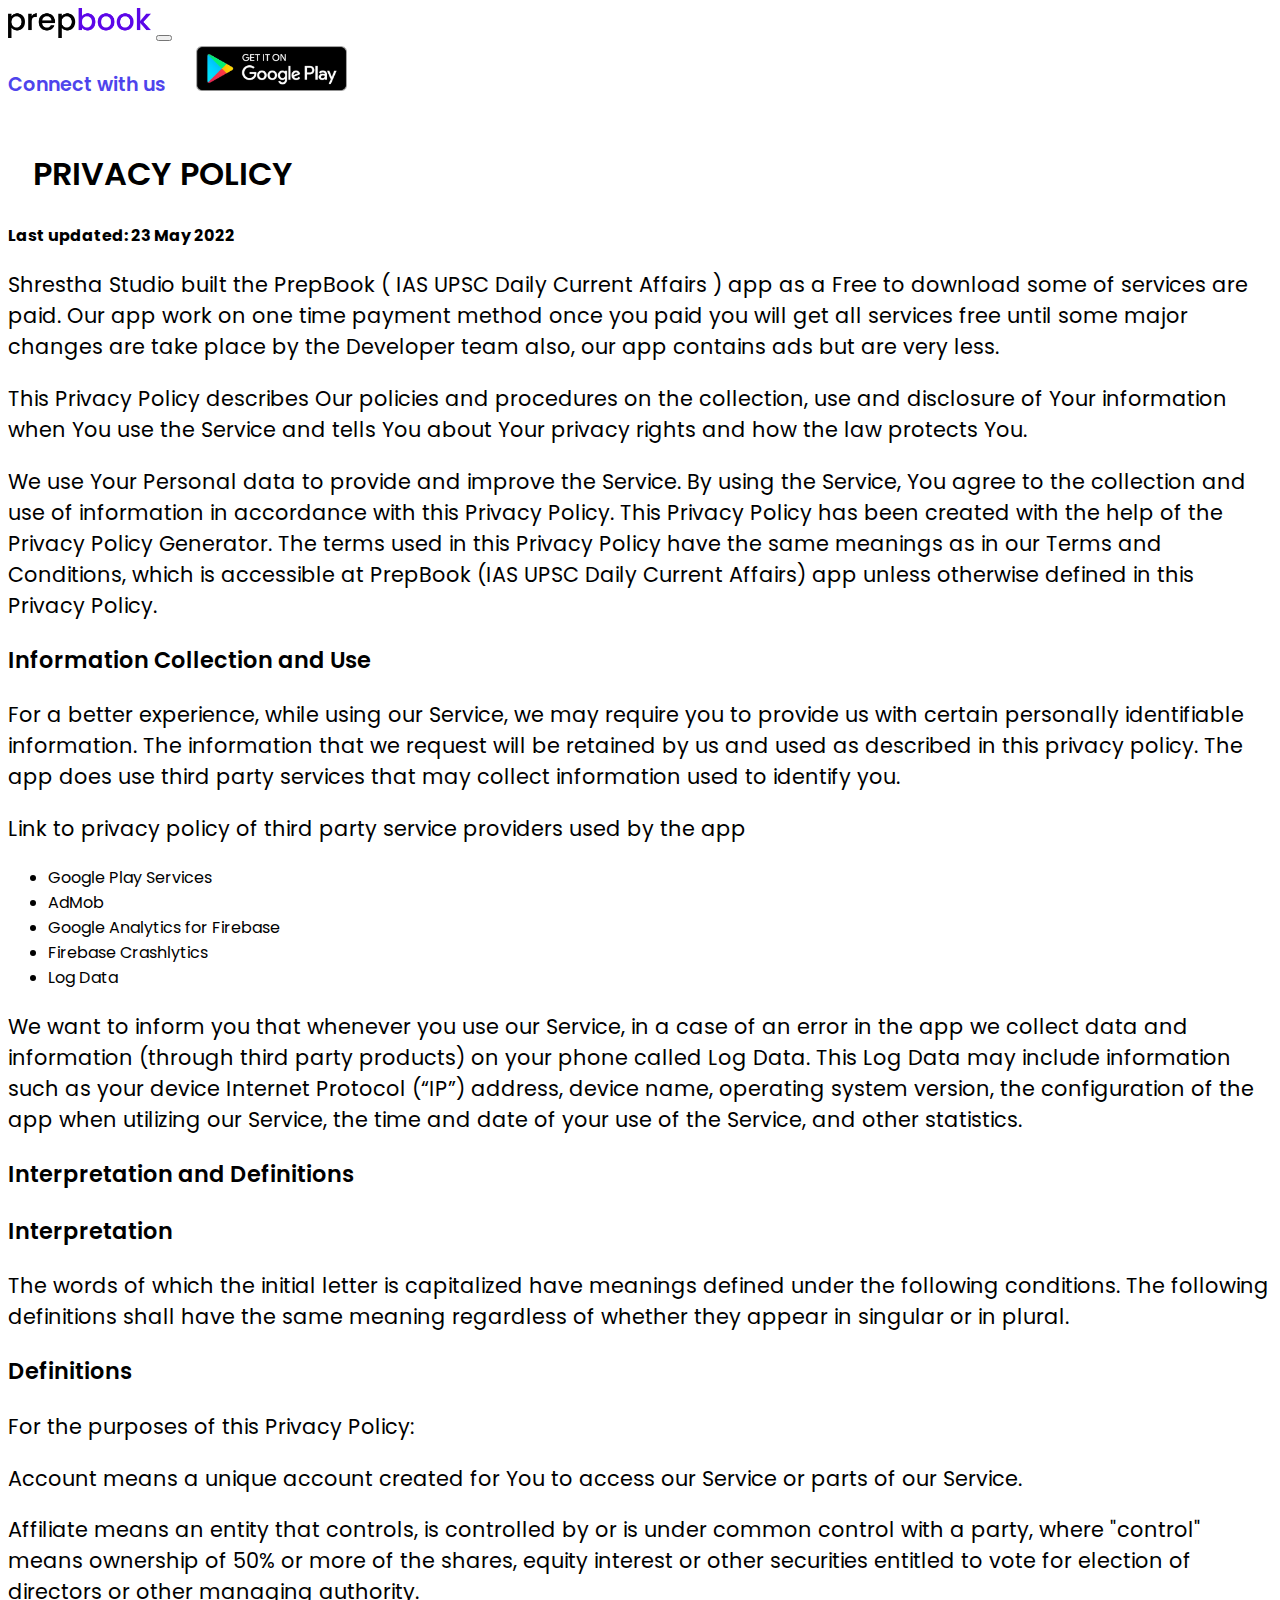
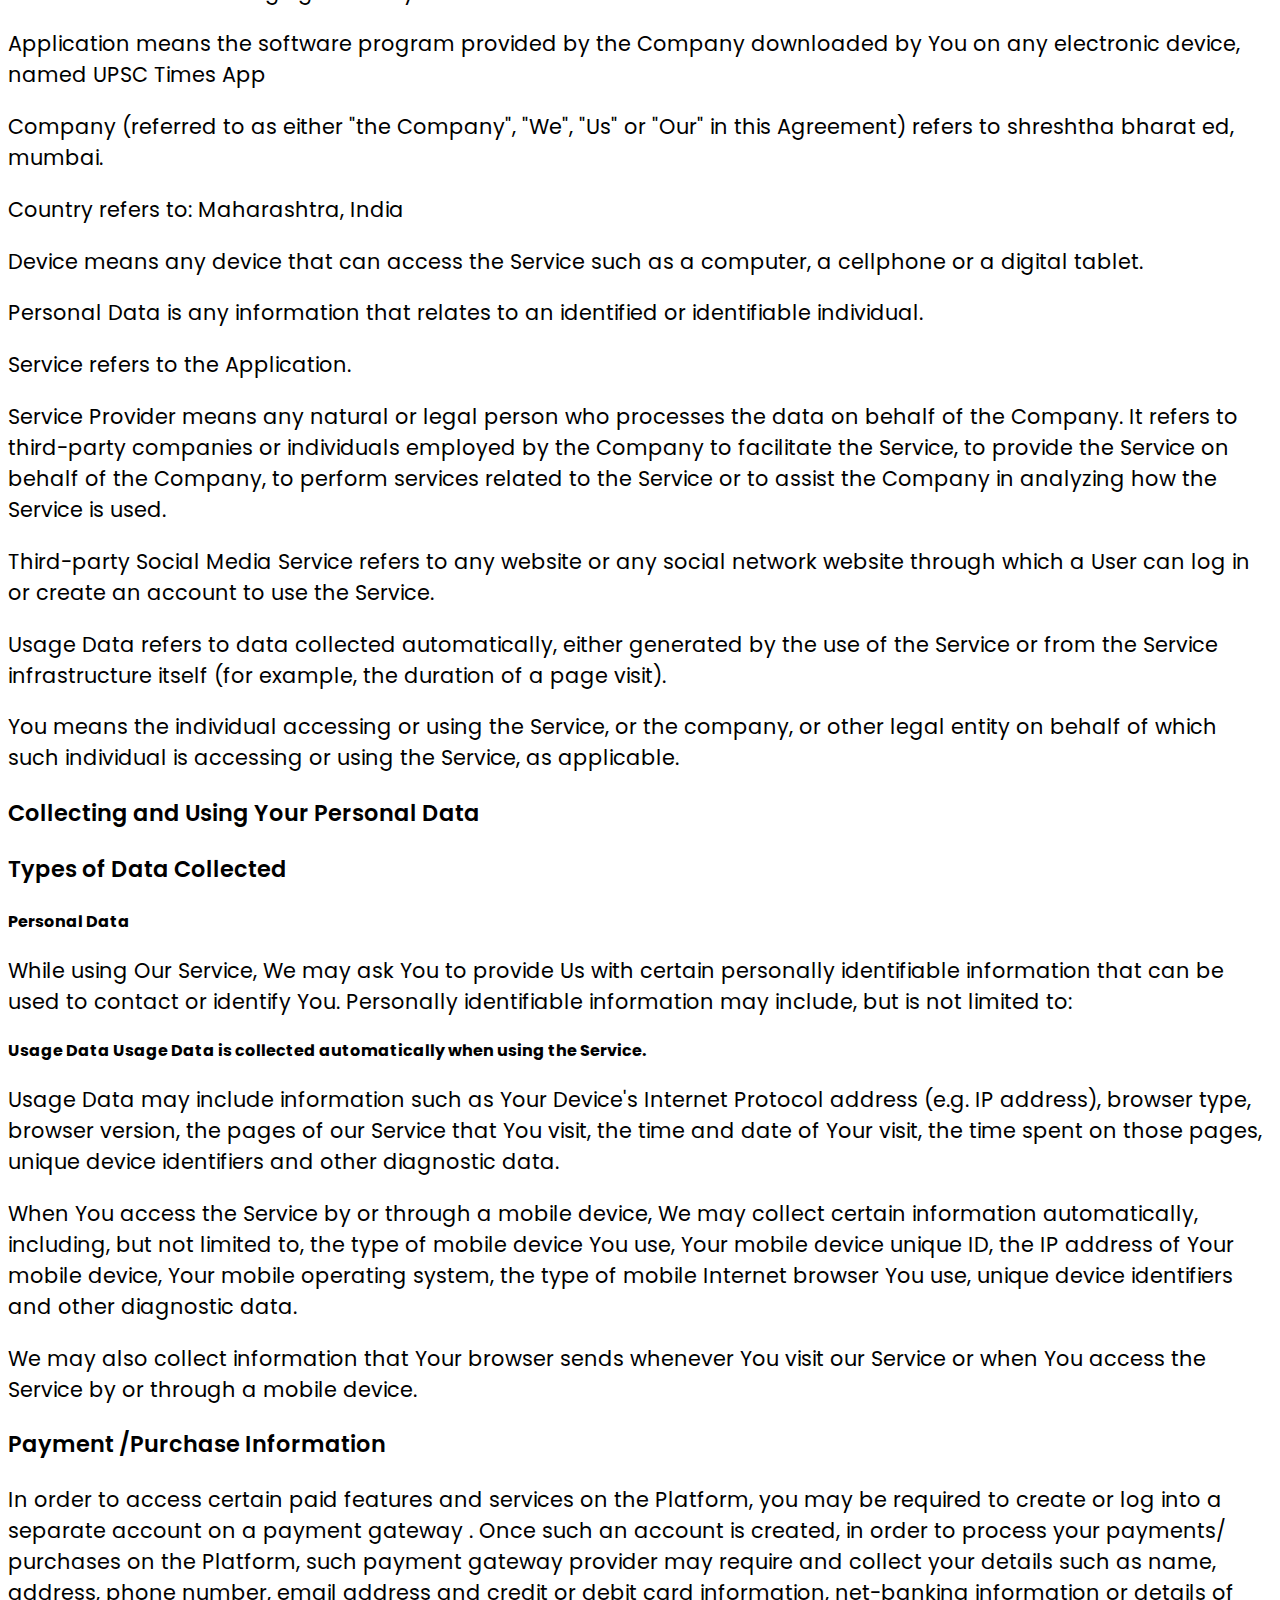
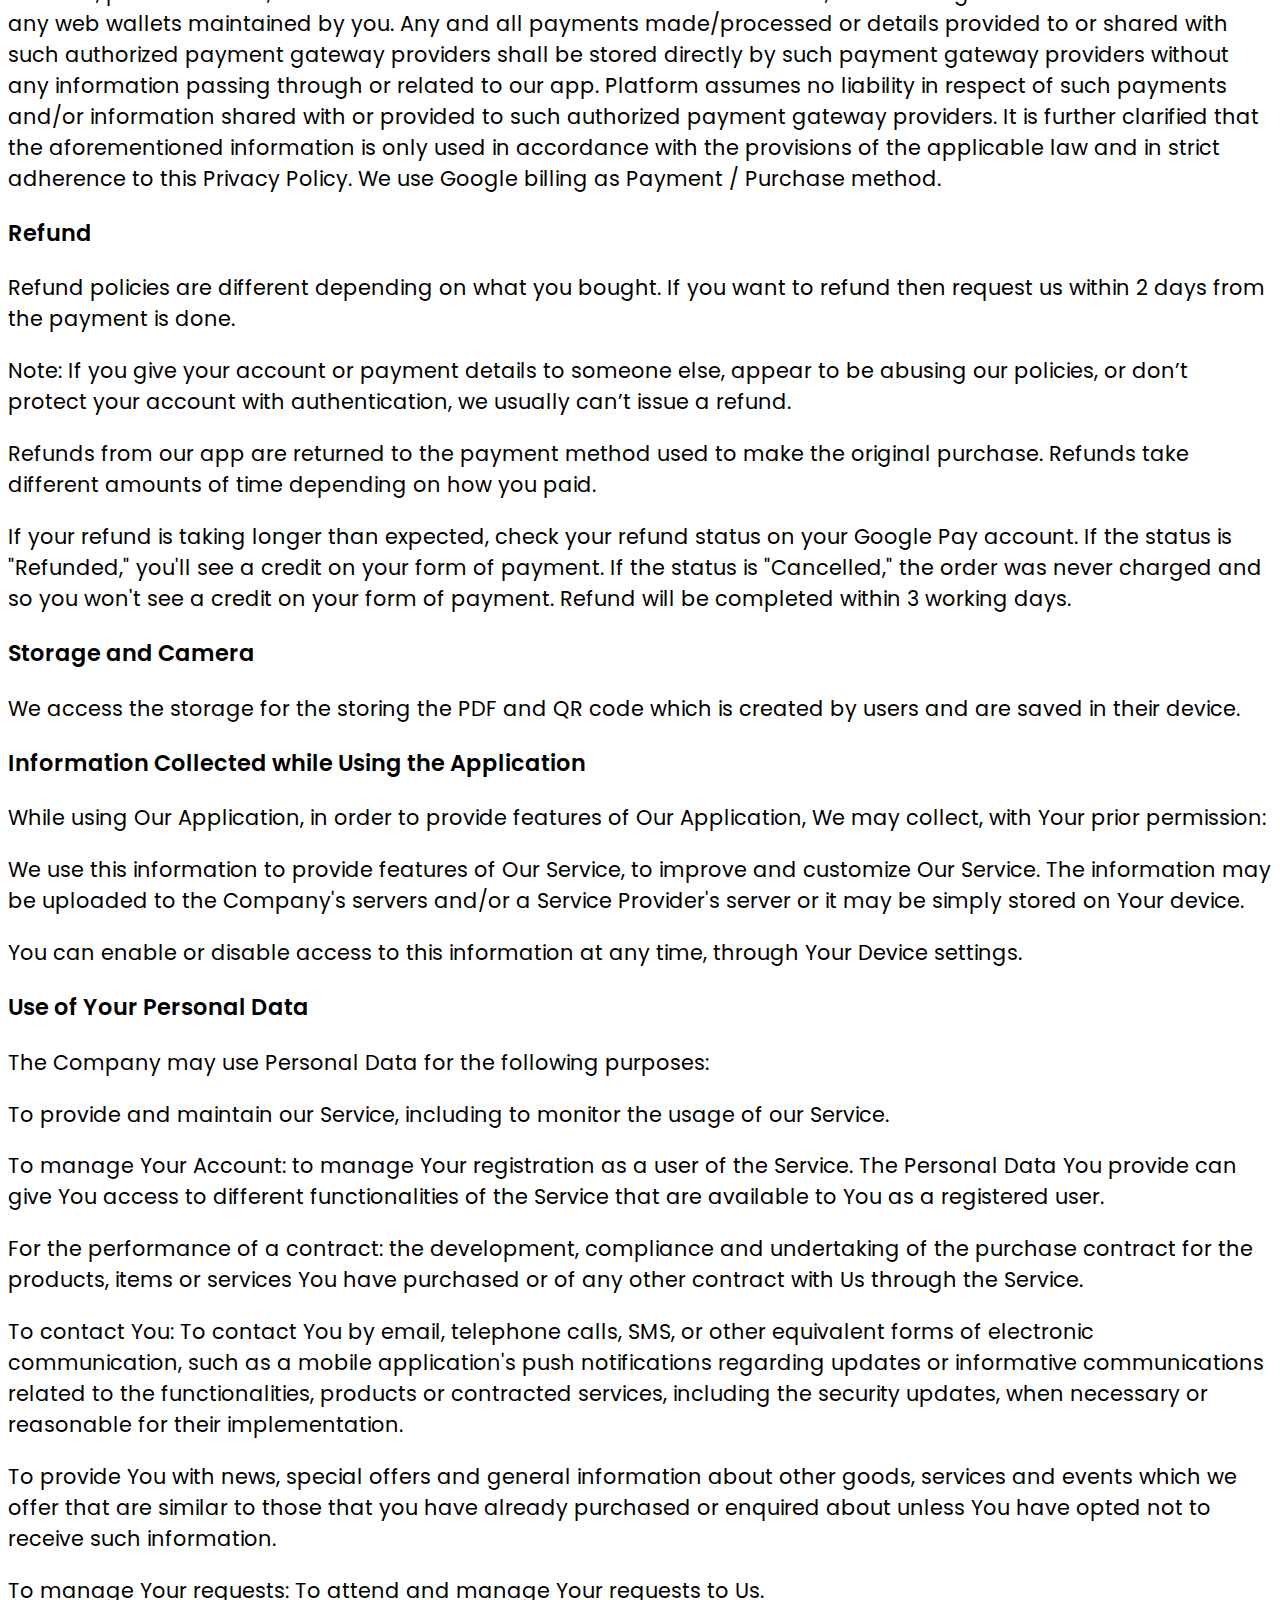
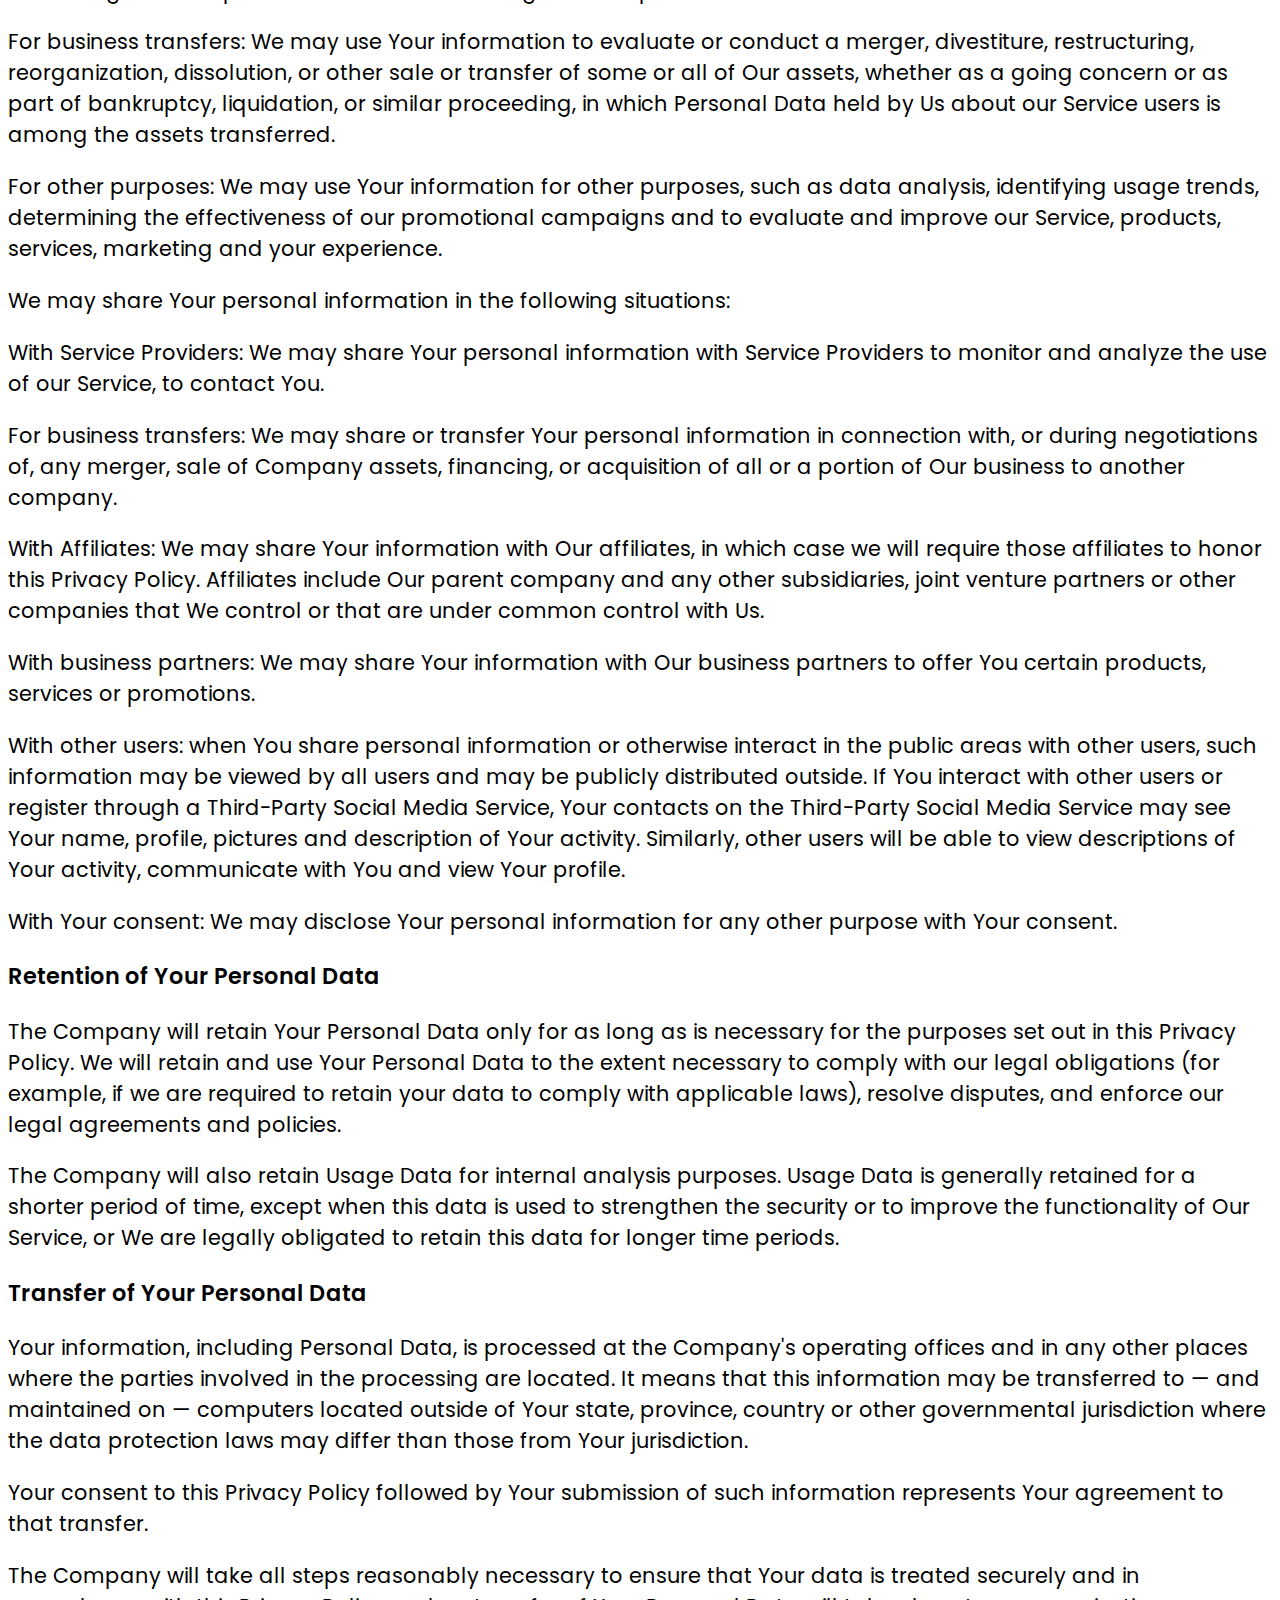
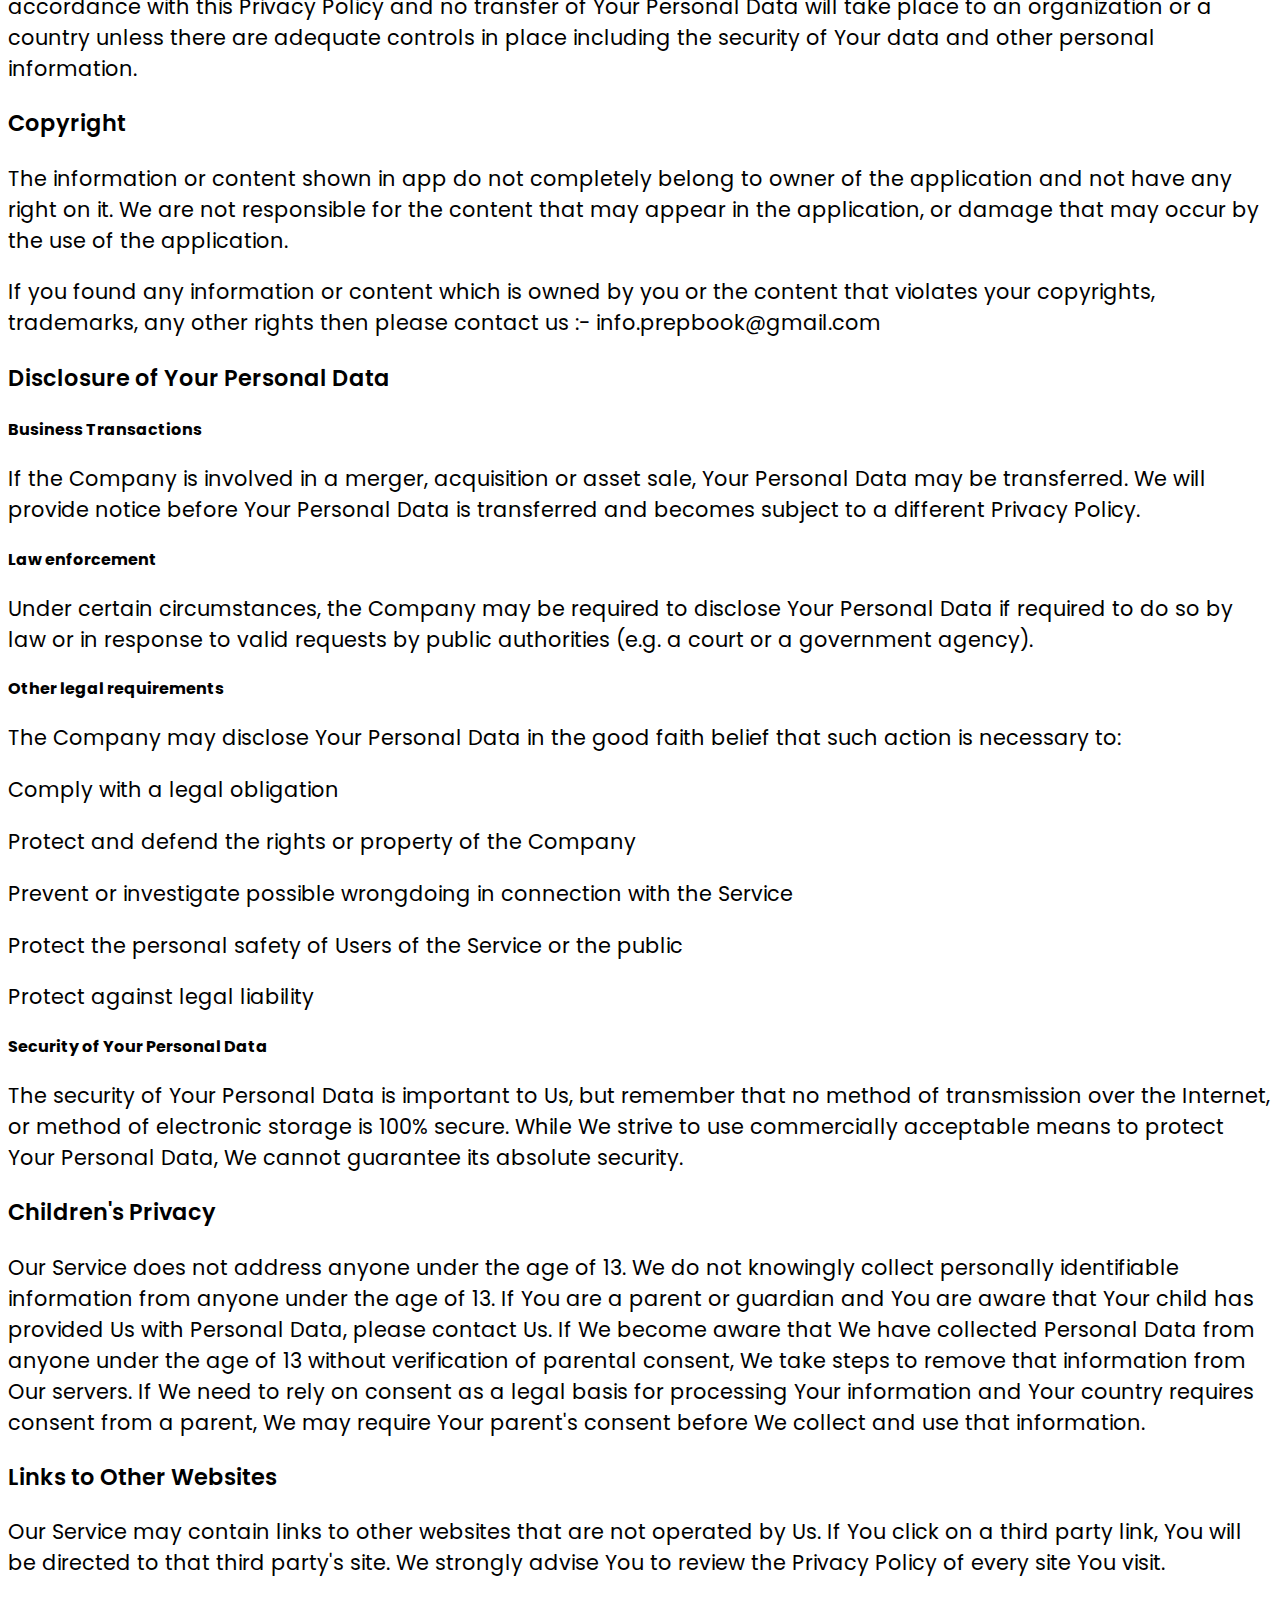
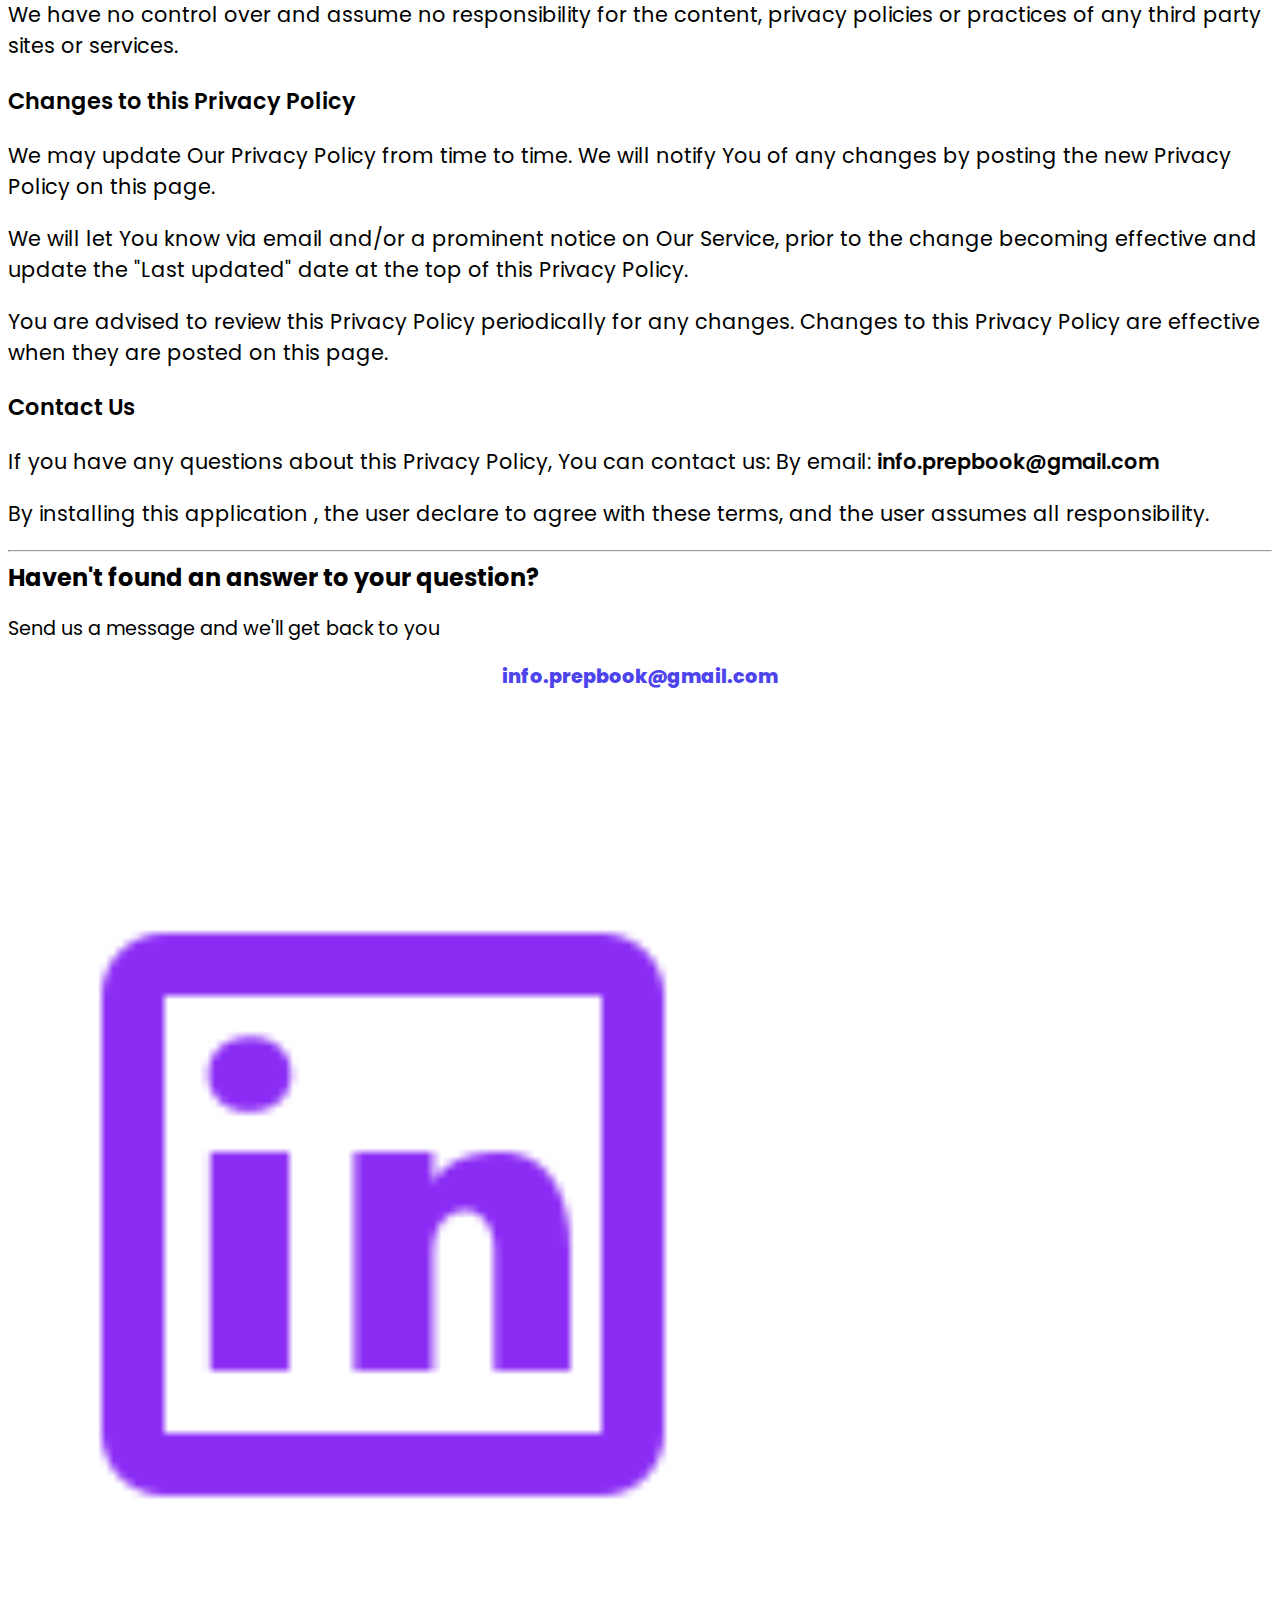
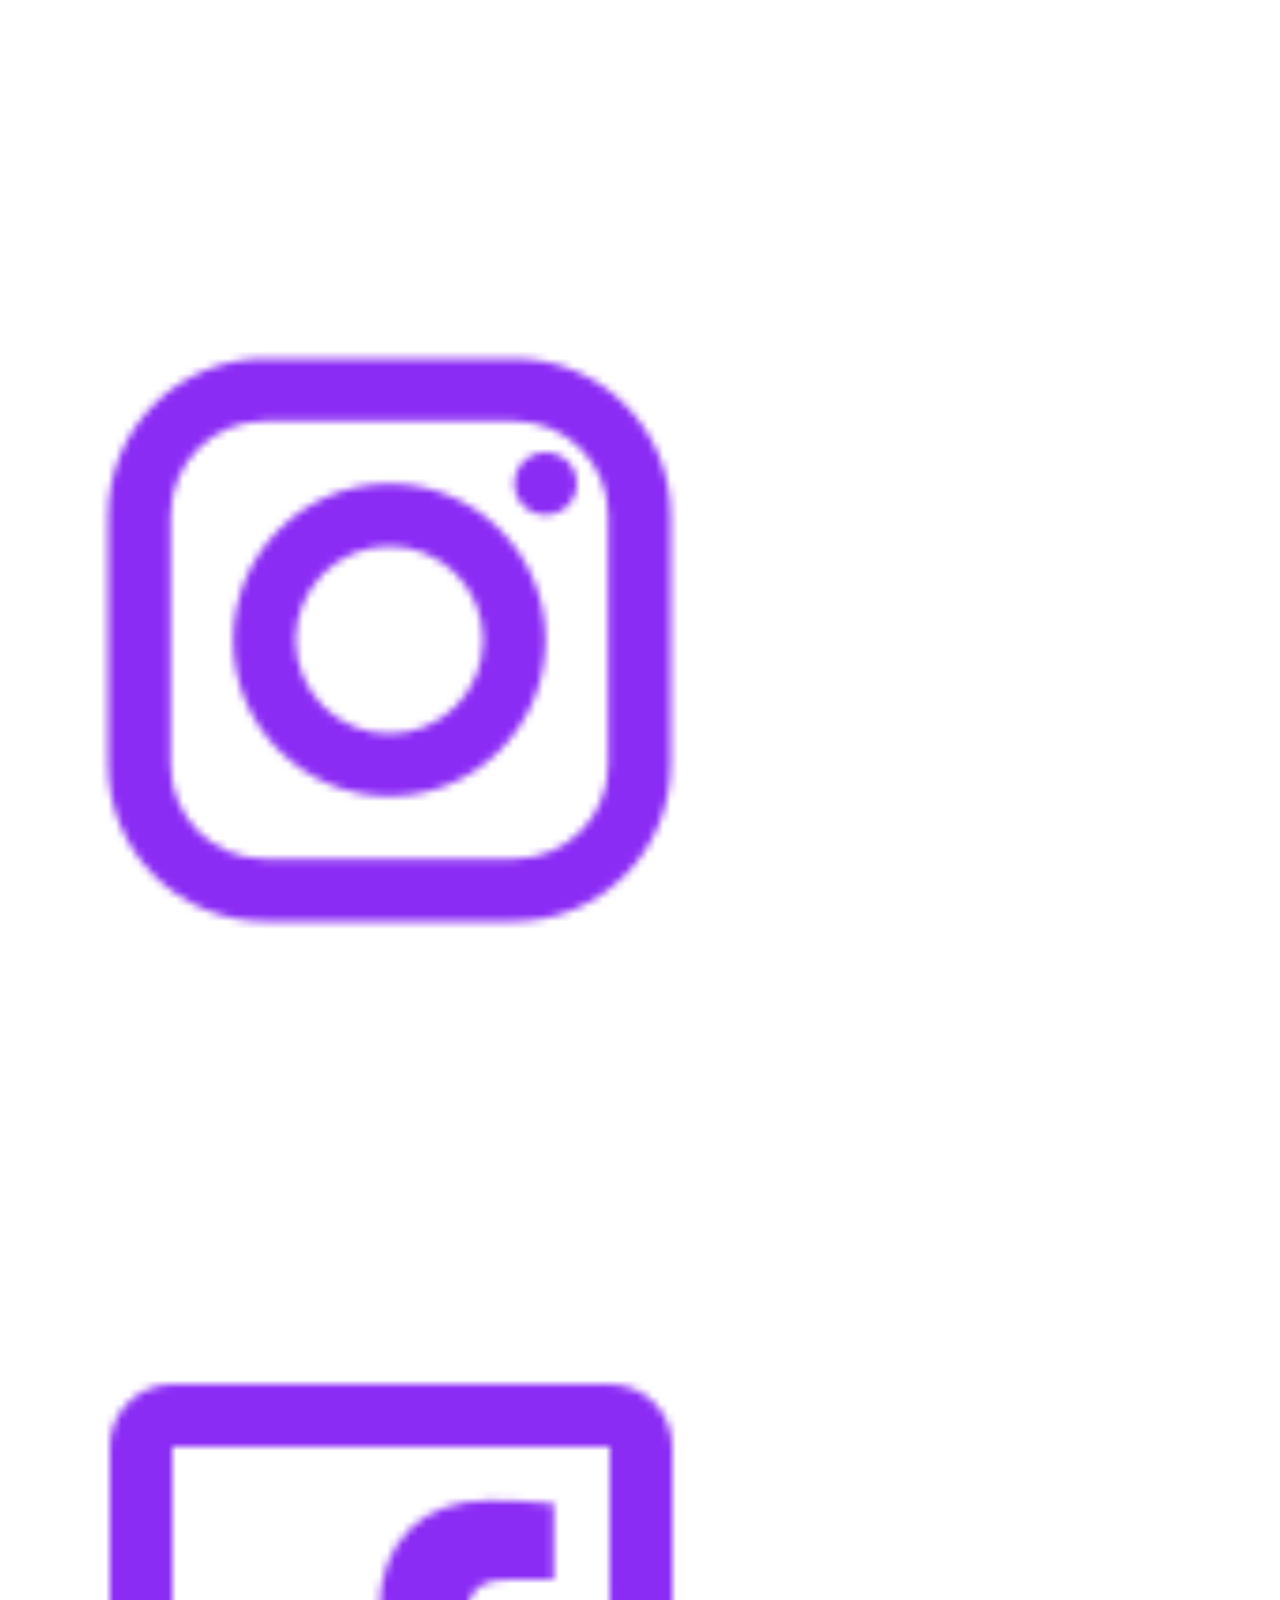
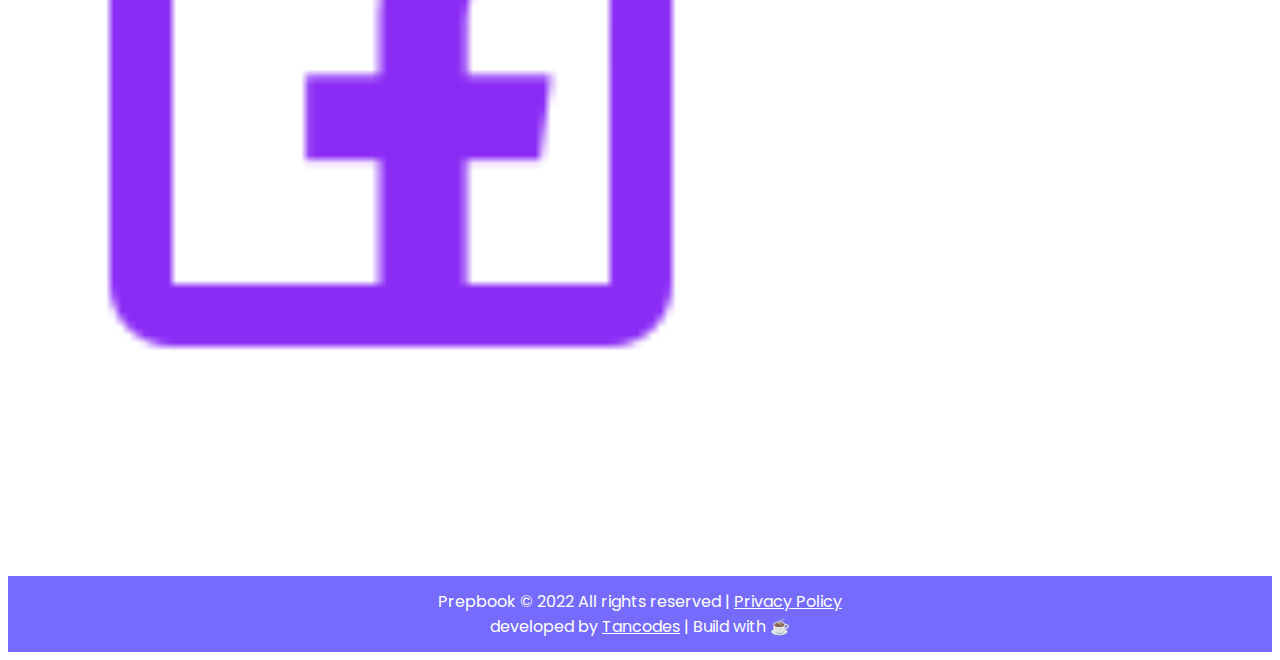
==== commit e055cf26: "fnanl changes" ====
--- a/privacypolicy.html
+++ b/privacypolicy.html
@@ -40,7 +40,7 @@
             <div class=" justify-content-end  collapse navbar-collapse " id="navbarNavAltMarkup">
                 <div class="navbar-nav justify-content-end">
                 <a class="nav-link active connect " aria-current="page" href="#connect">Connect with us</a>
-                <a class="nav-link" href="https://play.google.com/store/apps/details?id=com.UpscMpsc.dev.timetoday"><img src="./images/download-btn.svg"  alt="prepbook"  class="d-inline-block align-text-center top-btn m-0 p-0 " /></a>
+                <a class="nav-link" href="https://play.google.com/store/apps/details?id=com.UpscMpsc.dev.timetoday"><img src="./images/download-btn.jpeg"  alt="prepbook"  class="d-inline-block align-text-center top-btn m-0 p-0 " /></a>
     
                 </div>
             </div>
--- a/css/style.css
+++ b/css/style.css
@@ -199,7 +199,7 @@
 
 /* ---- Media Queries - change the design at 823px for mobile device */
 @media only screen and (max-width: 823px) {
-  .desktop-cover, .navbar, .features-div, .footer-1, .footer-3, .slg, .reviews, .outer-flex, .outer-flex .inner-flex, .inner-flex div,  .bottom , .quest-class , .mySwiper{
+  .desktop-cover, .navbar, .features-div, .footer-1, .footer-3, .slg, .reviews, .outer-flex, .outer-flex .inner-flex, .inner-flex div,  .bottom , .quest-class , .mySwiper , .console-cover {
     display:  none;
   }
   .privacy-policy p{
@@ -209,4 +209,12 @@
     display: block;
     margin-top: 5%;
 }
+
+.quest-class { 
+    position: absolute; 
+    overflow: hidden; 
+    clip: rect(0 0 0 0); 
+    height: 1px; width: 1px; 
+    margin: -1px; padding: 0; border: 0; 
+  }
 }